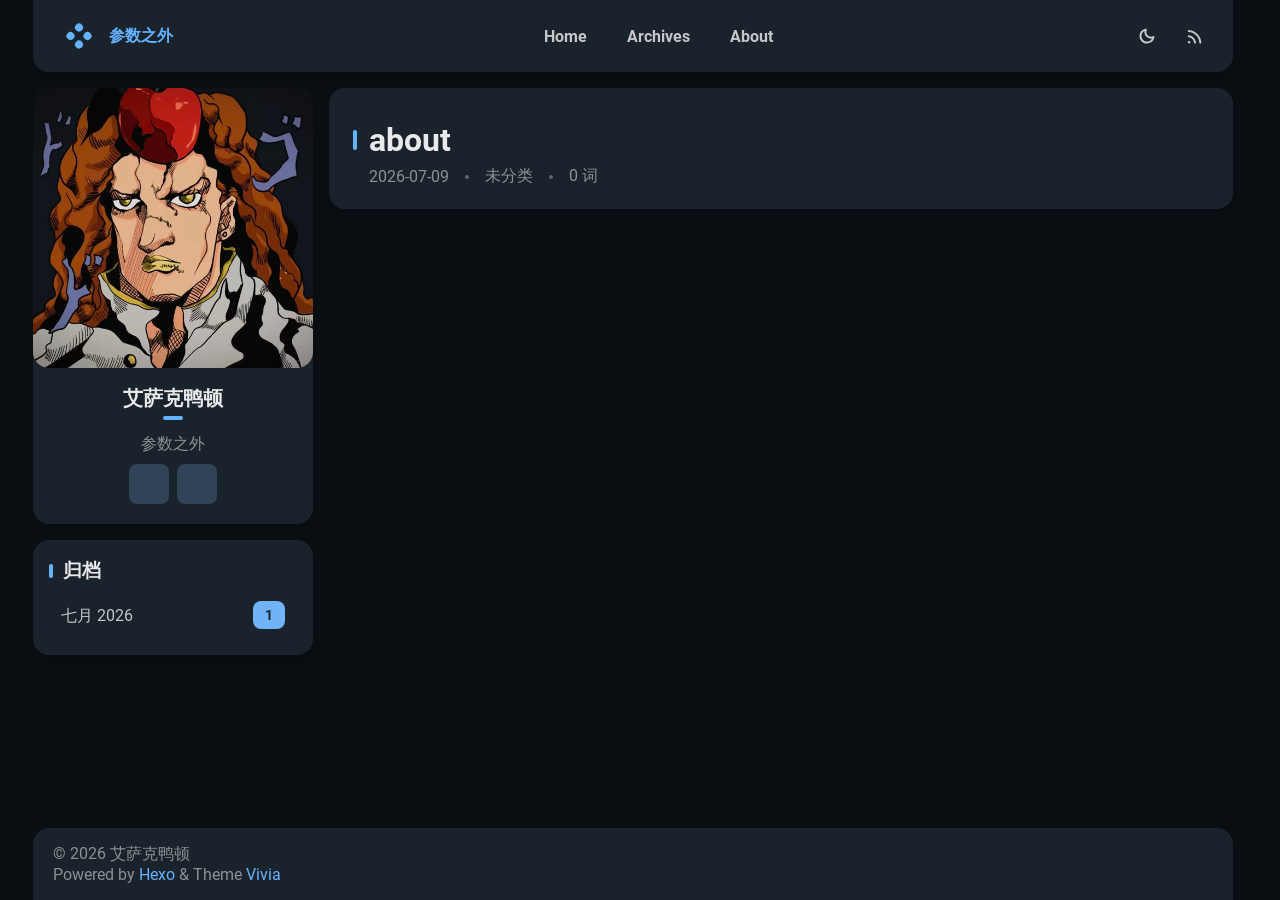
==== about/index.html @ 50262edd "Site updated: 2026-07-09 12:23:21" ====
<!DOCTYPE html>


<html theme="dark" showBanner="true" hasBanner="false" > 
<link href="https://cdn.staticfile.org/font-awesome/6.4.2/css/fontawesome.min.css" rel="stylesheet">
<link href="https://cdn.staticfile.org/font-awesome/6.4.2/css/brands.min.css" rel="stylesheet">
<link href="https://cdn.staticfile.org/font-awesome/6.4.2/css/solid.min.css" rel="stylesheet">
<script src="/js/color.global.min.js" ></script>
<script src="/js/load-settings.js" ></script>

<head>
  <meta charset="utf-8">
  
  
  

  
  <title>about | 参数之外</title>
  <meta name="viewport" content="width=device-width, initial-scale=1, shrink-to-fit=no">

  <link rel="preload" href="/css/fonts/Roboto-Regular.ttf" as="font" type="font/ttf" crossorigin="anonymous">
  <link rel="preload" href="/css/fonts/Roboto-Bold.ttf" as="font" type="font/ttf" crossorigin="anonymous">

  <meta property="og:type" content="website">
<meta property="og:title" content="about">
<meta property="og:url" content="https://bydparams.cn/about/index.html">
<meta property="og:site_name" content="参数之外">
<meta property="og:locale" content="zh_CN">
<meta property="article:published_time" content="2026-07-09T03:48:43.000Z">
<meta property="article:modified_time" content="2026-07-09T03:48:43.534Z">
<meta property="article:author" content="艾萨克鸭顿">
<meta name="twitter:card" content="summary">
  
    <link rel="alternate" href="/atom.xml" title="参数之外" type="application/atom+xml">
  
  
    <link rel="shortcut icon" href="/favicon.png">
  
  
  
<link rel="stylesheet" href="/css/style.css">

<meta name="generator" content="Hexo 8.1.2"></head>

<body>
  
   
  <div id="main-grid" class="  ">
    <div id="nav" class=""  >
      <navbar id="navbar">
  <nav id="title-nav">
    <a href="/">
      <div id="vivia-logo">
        <div class="dot"></div>
        <div class="dot"></div>
        <div class="dot"></div>
        <div class="dot"></div>
      </div>
      <div>参数之外 </div>
    </a>
  </nav>
  <nav id="main-nav">
    
      <a class="main-nav-link" href="/">Home</a>
    
      <a class="main-nav-link" href="/archives">Archives</a>
    
      <a class="main-nav-link" href="/about">About</a>
    
  </nav>
  <nav id="sub-nav">
    <a id="theme-btn" class="nav-icon">
      <span class="light-mode-icon"><svg xmlns="http://www.w3.org/2000/svg" height="20" viewBox="0 -960 960 960" width="20"><path d="M438.5-829.913v-48q0-17.452 11.963-29.476 11.964-12.024 29.326-12.024 17.363 0 29.537 12.024t12.174 29.476v48q0 17.452-11.963 29.476-11.964 12.024-29.326 12.024-17.363 0-29.537-12.024T438.5-829.913Zm0 747.826v-48q0-17.452 11.963-29.476 11.964-12.024 29.326-12.024 17.363 0 29.537 12.024t12.174 29.476v48q0 17.452-11.963 29.476-11.964 12.024-29.326 12.024-17.363 0-29.537-12.024T438.5-82.087ZM877.913-438.5h-48q-17.452 0-29.476-11.963-12.024-11.964-12.024-29.326 0-17.363 12.024-29.537t29.476-12.174h48q17.452 0 29.476 11.963 12.024 11.964 12.024 29.326 0 17.363-12.024 29.537T877.913-438.5Zm-747.826 0h-48q-17.452 0-29.476-11.963-12.024-11.964-12.024-29.326 0-17.363 12.024-29.537T82.087-521.5h48q17.452 0 29.476 11.963 12.024 11.964 12.024 29.326 0 17.363-12.024 29.537T130.087-438.5Zm660.174-290.87-34.239 32q-12.913 12.674-29.565 12.174-16.653-.5-29.327-13.174-12.674-12.673-12.554-28.826.12-16.152 12.794-28.826l33-35q12.913-12.674 30.454-12.674t30.163 12.847q12.709 12.846 12.328 30.826-.38 17.98-13.054 30.653ZM262.63-203.978l-32 34q-12.913 12.674-30.454 12.674t-30.163-12.847q-12.709-12.846-12.328-30.826.38-17.98 13.054-30.653l33.239-31q12.913-12.674 29.565-12.174 16.653.5 29.327 13.174 12.674 12.673 12.554 28.826-.12 16.152-12.794 28.826Zm466.74 33.239-32-33.239q-12.674-12.913-12.174-29.565.5-16.653 13.174-29.327 12.673-12.674 28.826-13.054 16.152-.38 28.826 12.294l35 33q12.674 12.913 12.674 30.454t-12.847 30.163q-12.846 12.709-30.826 12.328-17.98-.38-30.653-13.054ZM203.978-697.37l-34-33q-12.674-12.913-13.174-29.945-.5-17.033 12.174-29.707t31.326-13.293q18.653-.62 31.326 13.054l32 34.239q11.674 12.913 11.174 29.565-.5 16.653-13.174 29.327-12.673 12.674-28.826 12.554-16.152-.12-28.826-12.794ZM480-240q-100 0-170-70t-70-170q0-100 70-170t170-70q100 0 170 70t70 170q0 100-70 170t-170 70Zm-.247-82q65.703 0 111.475-46.272Q637-414.544 637-480.247t-45.525-111.228Q545.95-637 480.247-637t-111.475 45.525Q323-545.95 323-480.247t45.525 111.975Q414.05-322 479.753-322ZM481-481Z"/></svg></span>
      <span class="dark-mode-icon"><svg xmlns="http://www.w3.org/2000/svg" height="20" viewBox="0 -960 960 960" width="20"><path d="M480.239-116.413q-152.63 0-258.228-105.478Q116.413-327.37 116.413-480q0-130.935 77.739-227.435t206.304-125.043q43.022-9.631 63.87 10.869t3.478 62.805q-8.891 22.043-14.315 44.463-5.424 22.42-5.424 46.689 0 91.694 64.326 155.879 64.325 64.186 156.218 64.186 24.369 0 46.978-4.946 22.609-4.945 44.413-14.076 42.826-17.369 62.967 1.142 20.142 18.511 10.511 61.054Q807.174-280 712.63-198.206q-94.543 81.793-232.391 81.793Zm0-95q79.783 0 143.337-40.217 63.554-40.218 95.793-108.283-15.608 4.044-31.097 5.326-15.49 1.283-31.859.805-123.706-4.066-210.777-90.539-87.071-86.473-91.614-212.092-.24-16.369.923-31.978 1.164-15.609 5.446-30.978-67.826 32.478-108.282 96.152Q211.652-559.543 211.652-480q0 111.929 78.329 190.258 78.329 78.329 190.258 78.329ZM466.13-465.891Z"/></svg></span>
    </a>
    
      <a id="nav-rss-link" class="nav-icon mobile-hide" href="/atom.xml" title="RSS 订阅">
        <svg xmlns="http://www.w3.org/2000/svg" height="20" viewBox="0 -960 960 960" width="20"><path d="M198-120q-25.846 0-44.23-18.384-18.384-18.385-18.384-44.23 0-25.846 18.384-44.23 18.384-18.385 44.23-18.385 25.846 0 44.23 18.385 18.384 18.384 18.384 44.23 0 25.845-18.384 44.23Q223.846-120 198-120Zm538.385 0q-18.846 0-32.923-13.769-14.076-13.769-15.922-33.23-8.692-100.616-51.077-188.654-42.385-88.039-109.885-155.539-67.5-67.501-155.539-109.885Q283-663.462 182.385-672.154q-19.461-1.846-33.23-16.23-13.769-14.385-13.769-33.846t14.076-32.922q14.077-13.461 32.923-12.23 120.076 8.692 226.038 58.768 105.961 50.077 185.73 129.846 79.769 79.769 129.846 185.731 50.077 105.961 58.769 226.038 1.231 18.846-12.538 32.922Q756.461-120 736.385-120Zm-252 0q-18.231 0-32.423-13.461t-18.653-33.538Q418.155-264.23 348.886-333.5q-69.27-69.27-166.501-84.423-20.077-4.462-33.538-18.961-13.461-14.5-13.461-33.346 0-19.076 13.884-33.23 13.884-14.153 33.115-10.922 136.769 15.384 234.384 112.999 97.615 97.615 112.999 234.384 3.231 19.23-10.538 33.115Q505.461-120 484.385-120Z"/></svg>
      </a>
    
    <div id="nav-menu-btn" class="nav-icon">
      <svg xmlns="http://www.w3.org/2000/svg" height="20" viewBox="0 -960 960 960" width="20"><path d="M177.37-252.282q-17.453 0-29.477-11.964-12.024-11.963-12.024-29.326t12.024-29.537q12.024-12.174 29.477-12.174h605.26q17.453 0 29.477 11.964 12.024 11.963 12.024 29.326t-12.024 29.537q-12.024 12.174-29.477 12.174H177.37Zm0-186.218q-17.453 0-29.477-11.963-12.024-11.964-12.024-29.326 0-17.363 12.024-29.537T177.37-521.5h605.26q17.453 0 29.477 11.963 12.024 11.964 12.024 29.326 0 17.363-12.024 29.537T782.63-438.5H177.37Zm0-186.217q-17.453 0-29.477-11.964-12.024-11.963-12.024-29.326t12.024-29.537q12.024-12.174 29.477-12.174h605.26q17.453 0 29.477 11.964 12.024 11.963 12.024 29.326t-12.024 29.537q-12.024 12.174-29.477 12.174H177.37Z"/></svg>
    </div>
  </nav>
</navbar>
<div id="nav-dropdown" class="hidden">
  <div id="dropdown-link-list">
    
      <a class="nav-dropdown-link" href="/">Home</a>
    
      <a class="nav-dropdown-link" href="/archives">Archives</a>
    
      <a class="nav-dropdown-link" href="/about">About</a>
    
    
      <a class="nav-dropdown-link" href="/atom.xml" title="RSS 订阅">RSS</a>
     
    </div>
</div>
<script>
  let dropdownBtn = document.getElementById("nav-menu-btn");
  let dropdownEle = document.getElementById("nav-dropdown");
  dropdownBtn.onclick = function() {
    dropdownEle.classList.toggle("hidden");
  }
</script>
    </div>
    <div id="sidebar-wrapper">
      <sidebar id="sidebar">
  
    <div class="widget-wrap">
  <div class="info-card">
    <div class="avatar">
      
        <image src=/favicon.png></image>
      
      <div class="img-dim"></div>
    </div>
    <div class="info">
      <div class="username">艾萨克鸭顿 </div>
      <div class="dot"></div>
      <div class="subtitle">参数之外 </div>
      <div class="link-list">
        
          <a class="link-btn" rel="me noopener" target="_blank" href="https://github.com/shenkunlovecoding" title="GitHub"><i class="fa-brands fa-github"></i></a>
        
          <a class="link-btn" rel="me noopener" target="_blank" href="https://space.bilibili.com/624444265" title="BiliBili"><i class="fa-brands fa-bilibili"></i></a>
         
      </div>  
    </div>
  </div>
</div>

  
  <div class="sticky">
    
      



    
      

    
      
  <div class="widget-wrap">
    <div class="widget">
      <h3 class="widget-title">归档</h3>
      
      
        <a class="archive-link" href="/archives/2026/07 ">
          七月 2026 
          <div class="archive-count">1 </div>
        </a>
      
    </div>
  </div>


    
  </div>
</sidebar>
    </div>
    <div id="content-body">
      



<article id="page-" class="h-entry article article-type-page" itemprop="blogPost" itemscope itemtype="https://schema.org/BlogPosting">
   
  <div class="article-inner">
    <div class="article-main">
      <header class="article-header">
        
<div class="main-title-bar">
  <div class="main-title-dot"></div>
  
    
      <h1 class="p-name article-title" itemprop="headline name">
        about
      </h1>
    
  
</div>

        <div class='meta-info-bar'>
          <div class="meta-info">
  <time class="dt-published" datetime="2026-07-09T03:48:43.000Z" itemprop="datePublished">2026-07-09</time>
</div>
          <div class="need-seperator meta-info">
            <div class="meta-cate-flex">
  
    未分类 
   
</div>
  
          </div>
          <div class="wordcount need-seperator meta-info">
            0 词 
          </div>
        </div>
        
      </header>
      <div class="e-content article-entry" itemprop="articleBody">
        
          
        
      </div>

         
    </div>

    

     
  </div>
  
    

  
</article>







    </div>
    <div id="footer-wrapper">
      <footer id="footer">
  
  <div id="footer-info" class="inner">
    
    &copy; 2026 艾萨克鸭顿<br>
    Powered by <a href="https://hexo.io/" target="_blank">Hexo</a> & Theme <a target="_blank" rel="noopener" href="https://github.com/saicaca/hexo-theme-vivia">Vivia</a>
  </div>
</footer>

    </div>
    <div class="back-to-top-wrapper">
    <button id="back-to-top-btn" class="back-to-top-btn hide" onclick="topFunction()">
        <i class="fa-solid fa-angle-up"></i>
    </button>
</div>

<script>
    function topFunction() {
        window.scroll({ top: 0, behavior: 'smooth' });
    }
    let btn = document.getElementById('back-to-top-btn');
    function scrollFunction() {
        if (document.body.scrollTop > 600 || document.documentElement.scrollTop > 600) {
            btn.classList.remove('hide')
        } else {
            btn.classList.add('hide')
        }
    }
    window.onscroll = function() {
        scrollFunction();
    }
</script>

  </div>
  <script src="/js/light-dark-switch.js"></script>
</body>
</html>
---- css/style.css ----
:root {
  --neut-L90: rgba(255,255,255,0.9);
  --neut-L75: rgba(255,255,255,0.75);
  --neut-L50: rgba(255,255,255,0.5);
  --neut-L30: rgba(255,255,255,0.3);
  --neut-L10: rgba(255,255,255,0.1);
  --banner-dim: rgba(0,0,0,0.2);
  --primary-hue: 250;
  --main-title: rgba(255,255,255,0.9);
  --btn-content: var(--neut-L75);
  --btn-content-hover: var(--btn-content);
  --card-btn-bg: var(--card-background);
  --card-btn-icon: var(--primary);
  --btn-text-neutral-text: var(--neut-L75);
  --btn-text-content: var(--primary);
  --btn-text-light-text: var(--primary);
  --title-hover: var(--primary);
  --light-dot: var(--primary);
  --article-meta: rgba(255,255,255,0.5);
  --article-text: rgba(255,255,255,0.75);
  --info-name: rgba(255,255,255,0.9);
  --info-sub: rgba(255,255,255,0.5);
  --article-block: var(--page-background);
  --link: var(--primary);
  --color-picker-border: var(--primary);
  --color-picker-thumb: var(--primary);
  --pagenav-curr-bg: var(--primary);
  --widget-title: var(--main-title);
  --archive-year: var(--neut-L75);
  --archive-date: var(--neut-L50);
  --archive-title: var(--neut-L75);
  --archive-tags: var(--neut-L30);
  --archive-dashline: var(--neut-L10);
  --primary-btn-bg: var(--primary);
  --img-overlay: rgba(0,0,0,0.1);
  --sidebar-width: 280px;
  --display-light-icon: 0;
  --display-dark-icon: 1;
}
@supports (color: oklch(0 0 0)) {
  :root {
    --primary: oklch(0.75 0.14 var(--primary-hue));
    --nav-dropdown-bg: oklch(0.2 0.02 var(--primary-hue));
    --page-background: oklch(0.16 0.014 var(--primary-hue));
    --card-background: oklch(0.25 0.02 var(--primary-hue));
    --btn-bg: oklch(0.38 0.04 var(--primary-hue));
    --btn-hover: oklch(0.45 0.045 var(--primary-hue));
    --btn-active: oklch(0.5 0.05 var(--primary-hue));
    --card-btn-hover: oklch(0.3 0.03 var(--primary-hue));
    --card-btn-active: oklch(0.35 0.035 var(--primary-hue));
    --btn-text-hover: oklch(0.2 0.02 var(--primary-hue));
    --btn-text-active: oklch(0.17 0.017 var(--primary-hue));
    --timeline-dim-dot: oklch(0.5 0.05 var(--primary-hue));
    --title-active: oklch(0.65 0.12 var(--primary-hue));
    --tag-dot: oklch(0.25 0.02 var(--primary-hue));
    --highlight-selection: oklch(0.35 0.035 var(--primary-hue));
    --article-code-bg: oklch(0.4 0.04 var(--primary-hue));
    --link-hover-bg: oklch(0.4 0.08 var(--primary-hue));
    --link-active-bg: oklch(0.35 0.07 var(--primary-hue));
    --blockquote-bg: oklch(0.2 0.02 var(--primary-hue));
    --color-picker-range: oklch(0.4 0.04 var(--primary-hue));
    --badge-bg: oklch(0.75 0.12 var(--primary-hue));
    --text-on-light: oklch(0.25 0.02 var(--primary-hue));
    --pagenav-curr-text: oklch(0.25 0.02 var(--primary-hue));
    --input-field: oklch(0.2 0.02 var(--primary-hue));
    --primary-btn-text: oklch(0.25 0.02 var(--primary-hue));
    --enter-btn-bg: oklch(0.2 0.02 var(--primary-hue));
    --enter-btn-hover: oklch(0.3 0.03 var(--primary-hue));
    --enter-btn-active: oklch(0.35 0.035 var(--primary-hue));
    --selection-bg: oklch(0.4 0.08 var(--primary-hue));
    --code-block-selection-bg: oklch(0.4 0.08 var(--primary-hue));
  }
}
@supports not (color: oklch(0 0 0)) {
  :root {
    --primary: #63b3ff;
    --nav-dropdown-bg: #0f171f;
    --page-background: #090e13;
    --card-background: #1a222b;
    --btn-bg: #324457;
    --btn-hover: #42576e;
    --btn-active: #4d667f;
    --card-btn-hover: #222f3c;
    --card-btn-active: #2d3c4c;
    --btn-text-hover: #0f171f;
    --btn-text-active: #0a1017;
    --timeline-dim-dot: #4d667f;
    --title-active: #5194d5;
    --tag-dot: #1a222b;
    --highlight-selection: #2d3c4c;
    --article-code-bg: #374a5d;
    --link-hover-bg: #224a71;
    --link-active-bg: #1b3c5d;
    --blockquote-bg: #0f171f;
    --color-picker-range: #374a5d;
    --badge-bg: #70b3f7;
    --text-on-light: #1a222b;
    --pagenav-curr-text: #1a222b;
    --input-field: #0f171f;
    --primary-btn-text: #1a222b;
    --enter-btn-bg: #0f171f;
    --enter-btn-hover: #222f3c;
    --enter-btn-active: #2d3c4c;
    --selection-bg: #224a71;
    --code-block-selection-bg: #224a71;
  }
}
:root[theme='light'] {
  --card-background: #fff;
  --banner-dim: none;
  --neut-L90: rgba(0,0,0,0.9);
  --neut-L75: rgba(0,0,0,0.75);
  --neut-L50: rgba(0,0,0,0.5);
  --neut-L30: rgba(0,0,0,0.3);
  --neut-L10: rgba(0,0,0,0.1);
  --main-title: rgba(0,0,0,0.9);
  --article-meta: rgba(0,0,0,0.5);
  --article-text: rgba(0,0,0,0.75);
  --btn-text-neutral-text: rgba(0,0,0,0.75);
  --info-name: rgba(0,0,0,0.9);
  --info-sub: rgba(0,0,0,0.5);
  --tag-dot: var(--btn-content);
  --img-overlay: rgba(0,0,0,0);
  --pagenav-curr-text: rgba(255,255,255,0.9);
  --primary-btn-text: rgba(255,255,255,0.9);
  --display-light-icon: 1;
  --display-dark-icon: 0;
}
@supports (color: oklch(0 0 0)) {
  :root[theme='light'] {
    --primary: oklch(0.7 0.14 var(--primary-hue));
    --page-background: oklch(0.95 0.01 var(--primary-hue));
    --nav-dropdown-bg: oklch(0.98 0.005 var(--primary-hue));
    --btn-bg: oklch(0.95 0.025 var(--primary-hue));
    --btn-content: oklch(0.55 0.12 var(--primary-hue));
    --btn-hover: oklch(0.9 0.05 var(--primary-hue));
    --btn-active: oklch(0.85 0.08 var(--primary-hue));
    --btn-text-hover: oklch(0.95 0.025 var(--primary-hue));
    --btn-text-active: oklch(0.98 0.01 var(--primary-hue));
    --btn-text-content: oklch(0.7 0.14 var(--primary-hue));
    --card-btn-hover: oklch(0.98 0.005 var(--primary-hue));
    --card-btn-active: oklch(0.9 0.03 var(--primary-hue));
    --title-active: oklch(0.6 0.12 var(--primary-hue));
    --link-hover-bg: oklch(0.95 0.025 var(--primary-hue));
    --link-active-bg: oklch(0.9 0.05 var(--primary-hue));
    --article-code-bg: oklch(0.95 0.02 var(--primary-hue));
    --blockquote-bg: oklch(0.98 0.005 var(--primary-hue));
    --badge-bg: oklch(0.95 0.02 var(--primary-hue));
    --text-on-light: oklch(0.55 0.12 var(--primary-hue));
    --color-picker-range: oklch(0.95 0.02 var(--primary-hue));
    --input-field: oklch(0.98 0.005 var(--primary-hue));
    --enter-btn-bg: oklch(0.98 0.005 var(--primary-hue));
    --enter-btn-hover: oklch(0.96 0.015 var(--primary-hue));
    --enter-btn-active: oklch(0.9 0.03 var(--primary-hue));
    --selection-bg: oklch(0.9 0.05 var(--primary-hue));
  }
}
@supports not (color: oklch(0 0 0)) {
  :root[theme='light'] {
    --primary: #53a3f2;
    --page-background: #eaeff5;
    --nav-dropdown-bg: #f6f9fc;
    --btn-bg: #e2f0ff;
    --btn-content: #3275b4;
    --btn-hover: #c6e1ff;
    --btn-active: #a6d2ff;
    --btn-text-hover: #e2f0ff;
    --btn-text-active: #f4f9ff;
    --btn-text-content: #53a3f2;
    --card-btn-hover: #f6f9fc;
    --card-btn-active: #d0e0f2;
    --title-active: #4284c5;
    --link-hover-bg: #e2f0ff;
    --link-active-bg: #c6e1ff;
    --article-code-bg: #e5f0fc;
    --blockquote-bg: #f6f9fc;
    --badge-bg: #e5f0fc;
    --text-on-light: #3275b4;
    --color-picker-range: #e5f0fc;
    --input-field: #f6f9fc;
    --enter-btn-bg: #f6f9fc;
    --enter-btn-hover: #ebf3fc;
    --enter-btn-active: #d0e0f2;
    --selection-bg: #c6e1ff;
  }
}
body {
  width: 100%;
}
body:before,
body:after {
  content: "";
  display: table;
}
body:after {
  clear: both;
}
html,
body,
div,
span,
applet,
object,
iframe,
h1,
h2,
h3,
h4,
h5,
h6,
p,
blockquote,
pre,
a,
abbr,
acronym,
address,
big,
cite,
code,
del,
dfn,
em,
img,
ins,
kbd,
q,
s,
samp,
small,
strike,
strong,
sub,
sup,
tt,
var,
dl,
dt,
dd,
ol,
ul,
li,
fieldset,
form,
label,
legend,
table,
caption,
tbody,
tfoot,
thead,
tr,
th,
td {
  margin: 0;
  padding: 0;
  border: 0;
  outline: 0;
  font-weight: inherit;
  font-style: inherit;
  font-family: inherit;
  font-size: 100%;
  vertical-align: baseline;
}
body {
  line-height: 1;
  color: #000;
  background: #fff;
}
ol,
ul {
  list-style: none;
}
table {
  border-collapse: separate;
  border-spacing: 0;
  vertical-align: middle;
}
caption,
th,
td {
  text-align: left;
  font-weight: normal;
  vertical-align: middle;
}
a img {
  border: none;
}
a {
  text-decoration: none;
}
@font-face {
  font-family: Roboto;
  font-style: normal;
  font-weight: 400;
  src: url("fonts/Roboto-Regular.ttf") format("truetype");
}
@font-face {
  font-family: Roboto;
  font-style: normal;
  font-weight: 700;
  src: url("fonts/Roboto-Bold.ttf") format("truetype");
}
body,
#container {
  overflow-x: hidden;
  height: 100%;
}
body {
  font: 16px "Roboto", -apple-system, BlinkMacSystemFont, "Segoe UI", "Oxygen", "Ubuntu", "Cantarell", "Fira Sans", "Droid Sans", "Helvetica Neue", sans-serif;
  -webkit-text-size-adjust: 100%;
  background: var(--page-background);
  background-size: 240px;
  background-blend-mode: overlay;
  -webkit-transition: background 0.15s ease-out, color 0.15s ease-out;
  -moz-transition: background 0.15s ease-out, color 0.15s ease-out;
  -ms-transition: background 0.15s ease-out, color 0.15s ease-out;
  transition: background 0.15s ease-out, color 0.15s ease-out;
}

#main-grid {
  grid-template-columns: min(30%, var(--sidebar-width)) auto;
  grid-template-rows: auto auto auto;
}
#main-grid.right-sidebar {
  grid-template-columns: auto min(30%, var(--sidebar-width));
}
#main-grid {
  display: grid;
  max-width: 1200px;
  min-height: 100vh;
  grid-template-rows: auto 1fr auto;
  margin: auto;
  position: relative;
  grid-gap: 16px;
}
#main-grid #nav {
  grid-column-start: 1;
  grid-column-end: 3;
  -webkit-transition: height 0.15s ease-out;
  -moz-transition: height 0.15s ease-out;
  -ms-transition: height 0.15s ease-out;
  transition: height 0.15s ease-out;
}
#main-grid #sidebar-wrapper {
  grid-row: 2;
  grid-column: 1;
}
#main-grid #content-body {
  grid-column: 2;
  grid-row: 2;
  overflow: auto;
}
#main-grid #footer-wrapper {
  grid-row: 3;
  grid-column-start: 1;
  grid-column-end: 3;
}
#main-grid.right-sidebar #sidebar-wrapper {
  grid-column: 2;
}
#main-grid.right-sidebar #content-body {
  grid-column: 1;
}
@media screen and (max-width: 767px) {
  #main-grid {
    grid-template-columns: auto auto;
  }
  #main-grid #sidebar-wrapper {
    grid-row: 3;
    grid-column-start: 1;
    grid-column-end: 3;
    margin-top: 48px;
  }
  #main-grid #content-body {
    grid-column-start: 1;
    grid-column-end: 3;
  }
  #main-grid #footer-wrapper {
    grid-row: 4;
  }
}
@media screen and (min-width: 768px) and (max-width: 1023px) {
  #main-grid {
    grid-template-columns: auto auto;
  }
  #main-grid #sidebar-wrapper {
    grid-row: 3;
    grid-column-start: 1;
    grid-column-end: 3;
    margin-top: 48px;
  }
  #main-grid #content-body {
    grid-column-start: 1;
    grid-column-end: 3;
  }
  #main-grid #footer-wrapper {
    grid-row: 4;
  }
}
#main {
  position: relative;
}
.clear {
  clear: both;
}
#container {
  position: relative;
}
#nav,
#sidebar-wrapper,
#content-body,
#footer-wrapper,
#back-to-top-btn {
  filter: drop-shadow(0px 4px 4px rgba(0,0,0,0.01));
}
.img-dim {
  width: 100%;
  height: 100%;
  background: var(--img-overlay);
  position: absolute;
  -webkit-transition: background 0.15s ease-out;
  -moz-transition: background 0.15s ease-out;
  -ms-transition: background 0.15s ease-out;
  transition: background 0.15s ease-out;
}
::selection {
  background-color: var(--selection-bg);
}
.article-date,
.article-category-link,
.archive-year {
  text-decoration: none;
  text-transform: uppercase;
  letter-spacing: 2px;
  color: #999;
  margin-bottom: 1em;
  margin-left: 5px;
  line-height: 1em;
  text-shadow: 0 1px #fff;
  font-weight: bold;
}
.archive-article-inner {
  background: #fff;
  -webkit-box-shadow: 1px 2px 3px #ddd;
  box-shadow: 1px 2px 3px #ddd;
  border: 1px solid #ddd;
  border-radius: 3px;
}
navbar,
.article-inner,
#article-nav .article-nav-btn,
.comment-card,
#page-nav #num-bar,
#page-nav .page-nav-btn,
.archive-main-card,
.back-to-top-btn,
.widget,
.info-card {
  background: var(--card-background);
  border-radius: 16px;
  -webkit-transition: background 0.15s ease-out;
  -moz-transition: background 0.15s ease-out;
  -ms-transition: background 0.15s ease-out;
  transition: background 0.15s ease-out;
}
.article-tag-list-link,
.widget-tag-list-link,
.info-card .link-list .link-btn {
  background: var(--btn-bg);
  border-radius: 8px;
  color: var(--btn-content);
  -webkit-transition: background 0.15s ease-out, color 0.15s ease-out;
  -moz-transition: background 0.15s ease-out, color 0.15s ease-out;
  -ms-transition: background 0.15s ease-out, color 0.15s ease-out;
  transition: background 0.15s ease-out, color 0.15s ease-out;
  cursor: pointer;
  border: none;
  display: -webkit-box;
  display: -moz-box;
  display: -webkit-flex;
  display: -ms-flexbox;
  display: box;
  display: flex;
  -webkit-box-pack: center;
  -moz-box-pack: center;
  -ms-flex-pack: center;
  -webkit-justify-content: center;
  justify-content: center;
  -webkit-box-align: center;
  -moz-box-align: center;
  -ms-flex-align: center;
  -webkit-align-items: center;
  align-items: center;
}
.article-tag-list-link:hover,
.widget-tag-list-link:hover,
.info-card .link-list .link-btn:hover {
  color: var(--btn-content-hover);
  background: var(--btn-hover);
}
.article-tag-list-link:active,
.widget-tag-list-link:active,
.info-card .link-list .link-btn:active {
  background: var(--btn-active);
}
#article-nav .article-nav-btn,
.back-to-top-btn {
  display: -webkit-box;
  display: -moz-box;
  display: -webkit-flex;
  display: -ms-flexbox;
  display: box;
  display: flex;
  -webkit-box-pack: center;
  -moz-box-pack: center;
  -ms-flex-pack: center;
  -webkit-justify-content: center;
  justify-content: center;
  -webkit-box-align: center;
  -moz-box-align: center;
  -ms-flex-align: center;
  -webkit-align-items: center;
  align-items: center;
}
#article-nav .article-nav-btn:hover,
.back-to-top-btn:hover {
  background: var(--card-btn-hover);
}
#article-nav .article-nav-btn:active,
.back-to-top-btn:active {
  background: var(--card-btn-active);
}
.article-tag-list-link,
.widget-tag-list-link {
  padding: 7px 12px 7px;
  font-size: 14px;
}
.article-title,
.comment-card .main-title,
.archive-main-card .archive-title {
  text-decoration: none;
  font-size: 32px;
  font-weight: bold;
  color: var(--main-title);
  line-height: 40px;
  -webkit-transition: color 0.15s ease-out;
  -moz-transition: color 0.15s ease-out;
  -ms-transition: color 0.15s ease-out;
  transition: color 0.15s ease-out;
  position: relative;
}
@media screen and (max-width: 767px) {
  .article-title,
  .comment-card .main-title,
  .archive-main-card .archive-title {
    font-size: 28px;
  }
}
.article-entry a,
#footer a {
  color: var(--link);
  border-radius: 6px;
  -webkit-transition: background 0.15s ease-out, color 0.15s ease-out, outline 0.15s ease-out;
  -moz-transition: background 0.15s ease-out, color 0.15s ease-out, outline 0.15s ease-out;
  -ms-transition: background 0.15s ease-out, color 0.15s ease-out, outline 0.15s ease-out;
  transition: background 0.15s ease-out, color 0.15s ease-out, outline 0.15s ease-out;
  padding: 3px;
  margin: -3px;
}
.article-entry a:hover,
#footer a:hover {
  background: var(--link-hover-bg);
}
.article-entry a:active,
#footer a:active {
  background: var(--link-active-bg);
}
.article-entry h1,
.widget h1 {
  font-size: 2em;
}
.article-entry h2,
.widget h2 {
  font-size: 1.5em;
}
.article-entry h3,
.widget h3 {
  font-size: 1.3em;
}
.article-entry h4,
.widget h4 {
  font-size: 1.2em;
}
.article-entry h5,
.widget h5 {
  font-size: 1em;
}
.article-entry h6,
.widget h6 {
  font-size: 1em;
  color: #999;
}
.article-entry hr,
.widget hr {
  border: 1px dashed #ddd;
}
.article-entry strong,
.widget strong {
  font-weight: bold;
}
.article-entry em,
.widget em,
.article-entry cite,
.widget cite {
  font-style: italic;
}
.article-entry sup,
.widget sup,
.article-entry sub,
.widget sub {
  font-size: 0.75em;
  line-height: 0;
  position: relative;
  vertical-align: baseline;
}
.article-entry sup,
.widget sup {
  top: -0.5em;
}
.article-entry sub,
.widget sub {
  bottom: -0.2em;
}
.article-entry small,
.widget small {
  font-size: 0.85em;
}
.article-entry acronym,
.widget acronym,
.article-entry abbr,
.widget abbr {
  border-bottom: 1px dotted;
}
.article-entry ul,
.widget ul,
.article-entry ol,
.widget ol,
.article-entry dl,
.widget dl {
  margin: 0 20px;
  line-height: 1.6em;
}
.article-entry ul ul,
.widget ul ul,
.article-entry ol ul,
.widget ol ul,
.article-entry ul ol,
.widget ul ol,
.article-entry ol ol,
.widget ol ol {
  margin-top: 0;
  margin-bottom: 0;
}
.article-entry ul,
.widget ul {
  list-style: disc;
}
.article-entry ol,
.widget ol {
  list-style: decimal;
}
.article-entry dt,
.widget dt {
  font-weight: bold;
}
:root {
  scrollbar-gutter: stable;
}
:root #nav {
  height: 72px;
}
@media screen and (max-width: 767px) {
  :root #nav {
    height: auto;
    min-height: 72px;
  }
}
@media screen and (min-width: 768px) and (max-width: 1023px) {
  :root #nav {
    height: auto;
    min-height: 72px;
  }
}
:root #banner {
  opacity: 0;
}
:root[showBanner="true"][hasBanner="true"] #nav {
  height: calc(40vh - 72px);
  filter: drop-shadow(0px 4px 4px rgba(0,0,0,0.04));
}
:root[showBanner="true"][hasBanner="true"] #nav.is_home {
  height: calc(60vh - 72px);
}
:root[showBanner="true"][hasBanner="true"] #banner {
  opacity: 1;
  top: 0;
}
@media screen and (min-width: 1024px) {
  :root[showBanner="true"][hasBanner="desktop"] #nav {
    height: calc(40vh - 72px);
    filter: drop-shadow(0px 4px 4px rgba(0,0,0,0.04));
  }
  :root[showBanner="true"][hasBanner="desktop"] #nav.is_home {
    height: calc(60vh - 72px);
  }
  :root[showBanner="true"][hasBanner="desktop"] #banner {
    opacity: 1;
    top: 0;
  }
}
#banner {
  height: 40vh;
  width: 100%;
  position: absolute;
  overflow: hidden;
  -webkit-transition: opacity 0.15s ease-out, top 0.15s ease-out;
  -moz-transition: opacity 0.15s ease-out, top 0.15s ease-out;
  -ms-transition: opacity 0.15s ease-out, top 0.15s ease-out;
  transition: opacity 0.15s ease-out, top 0.15s ease-out;
  top: -40px;
}
#banner.hide {
  opacity: 0;
}
#banner.is_home {
  height: 60vh;
}
#banner img {
  height: 100%;
  width: 100%;
  object-fit: cover;
  object-position: center;
}
#banner #banner-dim {
  height: 100%;
  width: 100%;
  position: absolute;
  top: 0;
  background: var(--banner-dim);
  -webkit-transition: background 0.15s ease-out;
  -moz-transition: background 0.15s ease-out;
  -ms-transition: background 0.15s ease-out;
  transition: background 0.15s ease-out;
}
navbar {
  height: 72px;
  display: -webkit-box;
  display: -moz-box;
  display: -webkit-flex;
  display: -ms-flexbox;
  display: box;
  display: flex;
  -webkit-box-pack: justify;
  -moz-box-pack: justify;
  -ms-flex-pack: justify;
  -webkit-justify-content: space-between;
  justify-content: space-between;
  -webkit-box-align: center;
  -moz-box-align: center;
  -ms-flex-align: center;
  -webkit-align-items: center;
  align-items: center;
  position: sticky;
  margin: 0 auto;
  border-radius: 0 0 16px 16px;
  top: 0;
}
#title-nav {
  margin-left: 16px;
}
#title-nav a {
  color: var(--btn-text-content);
  height: 52px;
  border-radius: 8px;
  -webkit-box-align: center;
  -moz-box-align: center;
  -ms-flex-align: center;
  -webkit-align-items: center;
  align-items: center;
  padding: 0 20px;
  display: -webkit-box;
  display: -moz-box;
  display: -webkit-flex;
  display: -ms-flexbox;
  display: box;
  display: flex;
  font-size: 16px;
  font-weight: bold;
  -webkit-transition: background 0.15s ease-out;
  -moz-transition: background 0.15s ease-out;
  -ms-transition: background 0.15s ease-out;
  transition: background 0.15s ease-out;
}
#title-nav a:hover {
  background: var(--btn-text-hover);
}
#title-nav a:active {
  background: var(--btn-text-active);
}
#title-nav a #vivia-logo {
  display: -webkit-box;
  display: -moz-box;
  display: -webkit-flex;
  display: -ms-flexbox;
  display: box;
  display: flex;
  -webkit-box-lines: multiple;
  -moz-box-lines: multiple;
  -webkit-flex-wrap: wrap;
  -ms-flex-wrap: wrap;
  flex-wrap: wrap;
  gap: 4px;
  width: 20px;
  height: 20px;
  -webkit-transform: rotate(45deg);
  -moz-transform: rotate(45deg);
  -ms-transform: rotate(45deg);
  transform: rotate(45deg);
  margin-right: 20px;
}
#title-nav a #vivia-logo .dot {
  height: 8px;
  width: 8px;
  border-radius: 50%;
  background: var(--btn-text-content);
}
#main-nav {
  float: left;
  display: -webkit-box;
  display: -moz-box;
  display: -webkit-flex;
  display: -ms-flexbox;
  display: box;
  display: flex;
  gap: 8px;
}
@media screen and (max-width: 767px) {
  #main-nav {
    display: none;
  }
}
@media screen and (min-width: 768px) and (max-width: 1023px) {
  #main-nav {
    display: none;
  }
}
.nav-icon,
.main-nav-link {
  float: left;
  color: var(--btn-text-neutral-text);
  fill: var(--btn-text-neutral-text);
  text-decoration: none;
  display: block;
  border-radius: 8px;
  -webkit-transition: background 0.15s ease-out, color 0.15s ease-out;
  -moz-transition: background 0.15s ease-out, color 0.15s ease-out;
  -ms-transition: background 0.15s ease-out, color 0.15s ease-out;
  transition: background 0.15s ease-out, color 0.15s ease-out;
}
.nav-icon:hover,
.main-nav-link:hover {
  background: var(--btn-text-hover);
  color: var(--btn-text-light-text);
  fill: var(--btn-text-light-text);
}
.nav-icon:active,
.main-nav-link:active {
  background: var(--btn-text-active);
}
.nav-icon {
  font-family: FontAwesome;
  text-align: center;
  font-size: 16px;
  width: 44px;
  height: 44px;
  display: -webkit-box;
  display: -moz-box;
  display: -webkit-flex;
  display: -ms-flexbox;
  display: box;
  display: flex;
  position: relative;
  cursor: pointer;
  -webkit-box-pack: center;
  -moz-box-pack: center;
  -ms-flex-pack: center;
  -webkit-justify-content: center;
  justify-content: center;
  -webkit-box-align: center;
  -moz-box-align: center;
  -ms-flex-align: center;
  -webkit-align-items: center;
  align-items: center;
}
@media screen and (max-width: 767px) {
  .nav-icon.mobile-hide {
    display: none;
  }
}
@media screen and (min-width: 768px) and (max-width: 1023px) {
  .nav-icon.mobile-hide {
    display: none;
  }
}
.nav-icon .rss {
  font-weight: 300;
}
.nav-icon .light-mode-icon {
  position: absolute;
  height: 20px;
  opacity: var(--display-light-icon);
  -webkit-transition: opacity 0.15s ease-out;
  -moz-transition: opacity 0.15s ease-out;
  -ms-transition: opacity 0.15s ease-out;
  transition: opacity 0.15s ease-out;
}
.nav-icon .dark-mode-icon {
  position: absolute;
  height: 20px;
  opacity: var(--display-dark-icon);
  -webkit-transition: opacity 0.15s ease-out;
  -moz-transition: opacity 0.15s ease-out;
  -ms-transition: opacity 0.15s ease-out;
  transition: opacity 0.15s ease-out;
}
@media screen and (min-width: 1024px) {
  #nav-menu-btn {
    display: none;
  }
}
#nav-dropdown {
  margin-top: -16px;
  background: var(--nav-dropdown-bg);
  -webkit-transition: background 0.15s ease-out, height 0.15s ease-out;
  -moz-transition: background 0.15s ease-out, height 0.15s ease-out;
  -ms-transition: background 0.15s ease-out, height 0.15s ease-out;
  transition: background 0.15s ease-out, height 0.15s ease-out;
  border-radius: 0 0 16px 16px;
  overflow: hidden;
  height: fit-content;
}
@media screen and (min-width: 1024px) {
  #nav-dropdown {
    display: none;
  }
}
#nav-dropdown.hidden {
  height: 0;
}
#nav-dropdown #dropdown-link-list {
  padding-top: 24px;
  padding-bottom: 8px;
}
#nav-dropdown #dropdown-link-list .nav-dropdown-link {
  display: -webkit-box;
  display: -moz-box;
  display: -webkit-flex;
  display: -ms-flexbox;
  display: box;
  display: flex;
  -webkit-box-align: center;
  -moz-box-align: center;
  -ms-flex-align: center;
  -webkit-align-items: center;
  align-items: center;
  padding-left: 32px;
  height: 40px;
  width: 100%;
  display: -webkit-box;
  display: -moz-box;
  display: -webkit-flex;
  display: -ms-flexbox;
  display: box;
  display: flex;
  color: var(--neut-L75);
  font-weight: bold;
  -webkit-transition: color 0.15s ease-out;
  -moz-transition: color 0.15s ease-out;
  -ms-transition: color 0.15s ease-out;
  transition: color 0.15s ease-out;
}
#nav-dropdown #dropdown-link-list .nav-dropdown-link:hover,
#nav-dropdown #dropdown-link-list .nav-dropdown-link:active {
  color: var(--primary);
}
.main-nav-link {
  font-weight: bold;
  height: 44px;
  padding: 0px 16px;
  display: -webkit-box;
  display: -moz-box;
  display: -webkit-flex;
  display: -ms-flexbox;
  display: box;
  display: flex;
  -webkit-box-align: center;
  -moz-box-align: center;
  -ms-flex-align: center;
  -webkit-align-items: center;
  align-items: center;
}
#main-nav-toggle {
  display: none;
}
#main-nav-toggle:before {
  content: "\f0c9";
}
@media screen and (max-width: 767px) {
  #main-nav-toggle {
    display: block;
  }
}
#sub-nav {
  margin-right: 16px;
  display: -webkit-box;
  display: -moz-box;
  display: -webkit-flex;
  display: -ms-flexbox;
  display: box;
  display: flex;
  gap: 4px;
}
.article {
  margin-bottom: 16px;
}
.article-inner {
  overflow: hidden;
  margin-bottom: 16px;
  display: -webkit-box;
  display: -moz-box;
  display: -webkit-flex;
  display: -ms-flexbox;
  display: box;
  display: flex;
  -webkit-box-align: stretch;
  -moz-box-align: stretch;
  -ms-flex-align: stretch;
  -webkit-align-items: stretch;
  align-items: stretch;
}
.article-main {
  border-radius: 16px;
  z-index: 50;
  position: relative;
  background: var(--card-background);
  -webkit-transition: background 0.15s ease-out;
  -moz-transition: background 0.15s ease-out;
  -ms-transition: background 0.15s ease-out;
  transition: background 0.15s ease-out;
  width: 100%;
  margin-right: -16px;
  padding-bottom: 16px;
}
.article.has-toc .article-main {
  margin-right: 0;
}
.article-toc {
  width: 220px;
  -webkit-box-flex: 1;
  -moz-box-flex: 1;
  box-flex: 1;
  -webkit-flex: 0 0 220px;
  -ms-flex: 0 0 220px;
  flex: 0 0 220px;
  padding: 32px 24px 24px 8px;
  background: var(--card-background);
  border-left: 1px solid var(--neut-L10);
  -webkit-transition: background 0.15s ease-out, border-color 0.15s ease-out;
  -moz-transition: background 0.15s ease-out, border-color 0.15s ease-out;
  -ms-transition: background 0.15s ease-out, border-color 0.15s ease-out;
  transition: background 0.15s ease-out, border-color 0.15s ease-out;
}
@media screen and (min-width: 768px) and (max-width: 1023px) {
  .article-toc {
    display: none;
  }
}
@media screen and (max-width: 767px) {
  .article-toc {
    display: none;
  }
}
.article-toc-title {
  color: var(--article-meta);
  font-size: 14px;
  font-weight: bold;
  margin-bottom: 12px;
}
.article-toc-list {
  position: sticky;
  top: 24px;
  max-height: calc(100vh - 48px);
  overflow: auto;
  display: -webkit-box;
  display: -moz-box;
  display: -webkit-flex;
  display: -ms-flexbox;
  display: box;
  display: flex;
  -webkit-box-orient: vertical;
  -moz-box-orient: vertical;
  -webkit-flex-direction: column;
  -ms-flex-direction: column;
  flex-direction: column;
  gap: 2px;
}
.article-toc-link {
  color: var(--article-meta);
  border-radius: 6px;
  display: block;
  font-size: 14px;
  line-height: 1.35;
  padding: 6px 8px;
  -webkit-transition: color 0.15s ease-out, background 0.15s ease-out;
  -moz-transition: color 0.15s ease-out, background 0.15s ease-out;
  -ms-transition: color 0.15s ease-out, background 0.15s ease-out;
  transition: color 0.15s ease-out, background 0.15s ease-out;
  word-break: break-word;
}
.article-toc-link:hover {
  color: var(--link);
  background: var(--btn-bg);
}
.article-toc-link.is-active {
  color: var(--link);
  background: var(--btn-bg);
}
.article-toc-link.level-3 {
  padding-left: 20px;
}
.article-toc-link.level-4 {
  padding-left: 32px;
}
.article-meta:before,
.article-meta:after {
  content: "";
  display: table;
}
.article-meta:after {
  clear: both;
}
.article-date {
  float: left;
}
.meta-info-bar {
  color: var(--article-meta);
  font-size: 16px;
  font-weight: medium;
  text-decoration: none;
  display: -webkit-box;
  display: -moz-box;
  display: -webkit-flex;
  display: -ms-flexbox;
  display: box;
  display: flex;
  -webkit-box-align: center;
  -moz-box-align: center;
  -ms-flex-align: center;
  -webkit-align-items: center;
  align-items: center;
}
.meta-info-bar * {
  white-space: nowrap;
}
.meta-info-bar .meta-info {
  -webkit-transition: color 0.15s ease-out, outline 0.15s ease-out, background 0.15s ease-out;
  -moz-transition: color 0.15s ease-out, outline 0.15s ease-out, background 0.15s ease-out;
  -ms-transition: color 0.15s ease-out, outline 0.15s ease-out, background 0.15s ease-out;
  transition: color 0.15s ease-out, outline 0.15s ease-out, background 0.15s ease-out;
}
.meta-info-bar a {
  color: var(--article-meta);
  border-radius: 6px;
  margin: -4px;
  padding: 4px;
}
.meta-info-bar a:hover {
  outline-color: var(--btn-bg);
  background: var(--btn-bg);
  color: var(--link);
}
.meta-info-bar .meta-cate-flex {
  display: -webkit-box;
  display: -moz-box;
  display: -webkit-flex;
  display: -ms-flexbox;
  display: box;
  display: flex;
  gap: 6px;
}
.meta-info-bar .meta-cate-flex * {
  -webkit-transition: background 0.15s ease-out, color 0.15s ease-out;
  -moz-transition: background 0.15s ease-out, color 0.15s ease-out;
  -ms-transition: background 0.15s ease-out, color 0.15s ease-out;
  transition: background 0.15s ease-out, color 0.15s ease-out;
}
.meta-info-bar .need-seperator {
  display: -webkit-box;
  display: -moz-box;
  display: -webkit-flex;
  display: -ms-flexbox;
  display: box;
  display: flex;
  -webkit-box-align: center;
  -moz-box-align: center;
  -ms-flex-align: center;
  -webkit-align-items: center;
  align-items: center;
}
.meta-info-bar .need-seperator:before {
  content: "";
  position: relative;
  -webkit-transition: background 0.15s ease-out;
  -moz-transition: background 0.15s ease-out;
  -ms-transition: background 0.15s ease-out;
  transition: background 0.15s ease-out;
  background: var(--neut-L30);
  height: 4px;
  width: 4px;
  border-radius: 50%;
  margin: 0 16px;
}
@media screen and (max-width: 767px) {
  .meta-info-bar .need-seperator:before {
    margin: 0 12px;
  }
}
.article-category-link {
  margin: 0 12px 1em;
}
.article-header {
  padding: 32px 40px 0;
}
@media screen and (max-width: 767px) {
  .article-header {
    padding: 32px 28px 0;
  }
}
.article-header h1 {
  margin-bottom: 0;
}
.article-header .meta-info-bar {
  margin-bottom: 6px;
}
.right-panel {
  display: -webkit-box;
  display: -moz-box;
  display: -webkit-flex;
  display: -ms-flexbox;
  display: box;
  display: flex;
  -webkit-box-pack: end;
  -moz-box-pack: end;
  -ms-flex-pack: end;
  -webkit-justify-content: flex-end;
  justify-content: flex-end;
  -webkit-box-align: center;
  -moz-box-align: center;
  -ms-flex-align: center;
  -webkit-align-items: center;
  align-items: center;
  background-size: cover;
  background-position: center center;
  background-repeat: no-repeat;
  -webkit-transition: all 0.15s ease-out;
  -moz-transition: all 0.15s ease-out;
  -ms-transition: all 0.15s ease-out;
  transition: all 0.15s ease-out;
}
@media screen and (max-width: 767px) {
  .right-panel {
    display: none;
  }
}
.right-panel.non-pic {
  min-width: 76px;
  background: var(--enter-btn-bg);
}
.right-panel.non-pic i {
  color: var(--primary);
  font-size: 24px;
  margin-right: 24px;
}
.right-panel.non-pic:hover {
  background: var(--enter-btn-hover);
}
.right-panel.non-pic:active {
  background: var(--enter-btn-active);
}
.right-panel.with-pic {
  -webkit-transition: 0.3s all ease-out;
  -moz-transition: 0.3s all ease-out;
  -ms-transition: 0.3s all ease-out;
  transition: 0.3s all ease-out;
  min-width: 35%;
}
.right-panel.with-pic .overlay {
  height: 100%;
  width: 100%;
  background: var(--img-overlay);
  -webkit-transition: background 0.15s ease-out;
  -moz-transition: background 0.15s ease-out;
  -ms-transition: background 0.15s ease-out;
  transition: background 0.15s ease-out;
  display: -webkit-box;
  display: -moz-box;
  display: -webkit-flex;
  display: -ms-flexbox;
  display: box;
  display: flex;
  -webkit-box-align: center;
  -moz-box-align: center;
  -ms-flex-align: center;
  -webkit-align-items: center;
  align-items: center;
  -webkit-box-pack: center;
  -moz-box-pack: center;
  -ms-flex-pack: center;
  -webkit-justify-content: center;
  justify-content: center;
}
.right-panel.with-pic .overlay i {
  opacity: 0;
  -webkit-transition: opacity 0.15s ease-out;
  -moz-transition: opacity 0.15s ease-out;
  -ms-transition: opacity 0.15s ease-out;
  transition: opacity 0.15s ease-out;
  margin-right: 0;
  color: #fff;
  font-size: 40px;
}
.right-panel.with-pic .non-pic {
  display: none;
}
.right-panel.with-pic .overlay:hover {
  background: rgba(0,0,0,0.5);
}
.right-panel.with-pic .overlay:hover i {
  display: block;
  opacity: 1;
}
.right-panel.with-pic .overlay:active {
  background: rgba(0,0,0,0.6);
}
.truncate-text {
  overflow: hidden;
  text-overflow: ellipsis;
  display: -webkit-box;
  -webkit-line-clamp: 3;
  line-clamp: 3;
  -webkit-box-orient: vertical;
  margin: 16px 0;
  line-height: 1.6em;
  word-break: break-word;
}
a.article-title:hover {
  color: var(--title-hover);
}
a.article-title:active {
  color: var(--title-active);
}
.article-title h1 {
  width: 100%;
}
.article-title h1 a {
  width: 100%;
}
.article-entry {
  color: var(--article-text);
  padding: 0 40px;
  -webkit-transition: color 0.15s ease-out;
  -moz-transition: color 0.15s ease-out;
  -ms-transition: color 0.15s ease-out;
  transition: color 0.15s ease-out;
}
.article-entry:before,
.article-entry:after {
  content: "";
  display: table;
}
.article-entry:after {
  clear: both;
}
@media screen and (max-width: 767px) {
  .article-entry {
    padding: 0 28px;
  }
}
.article-entry p,
.article-entry table {
  line-height: 1.6em;
  margin: 1.2em 0;
}
.article-entry h1,
.article-entry h2,
.article-entry h3,
.article-entry h4,
.article-entry h5,
.article-entry h6 {
  font-weight: bold;
}
.article-entry h1,
.article-entry h2,
.article-entry h3,
.article-entry h4,
.article-entry h5,
.article-entry h6 {
  line-height: 1.1em;
  margin: 1.1em 0;
  scroll-margin-top: 24px;
}
.article-entry ul,
.article-entry ol,
.article-entry dl {
  margin-top: 1.6em;
  margin-bottom: 1.6em;
}
.article-entry img,
.article-entry video {
  max-width: 100%;
  border-radius: 8px;
  height: auto;
  display: block;
  margin: auto;
}
.article-entry iframe {
  border-radius: 8px;
  border: none;
}
.article-entry table {
  width: 100%;
  border-collapse: collapse;
  border-spacing: 0;
}
.article-entry th {
  font-weight: bold;
  border-bottom: 3px solid #ddd;
  padding-bottom: 0.5em;
}
.article-entry td {
  border-bottom: 1px solid #ddd;
  padding: 10px 0;
}
.article-entry blockquote {
  background: var(--blockquote-bg);
  padding: 0 24px;
  border-radius: 8px;
  display: -webkit-box;
  display: -moz-box;
  display: -webkit-flex;
  display: -ms-flexbox;
  display: box;
  display: flex;
  -webkit-box-orient: vertical;
  -moz-box-orient: vertical;
  -webkit-flex-direction: column;
  -ms-flex-direction: column;
  flex-direction: column;
  -webkit-box-lines: single;
  -moz-box-lines: single;
  -webkit-flex-wrap: nowrap;
  -ms-flex-wrap: nowrap;
  flex-wrap: nowrap;
  margin: 1.2em 0;
  -webkit-transition: background 0.15s ease-out;
  -moz-transition: background 0.15s ease-out;
  -ms-transition: background 0.15s ease-out;
  transition: background 0.15s ease-out;
}
.article-entry footer {
  font-size: 16px;
  margin: 1.6em 0;
  font-family: "Roboto", -apple-system, BlinkMacSystemFont, "Segoe UI", "Oxygen", "Ubuntu", "Cantarell", "Fira Sans", "Droid Sans", "Helvetica Neue", sans-serif;
  text-align: right;
}
.article-entry footer cite:before {
  content: "—";
  padding: 0 0.5em;
}
.article-entry .pullquote {
  text-align: left;
  width: 45%;
  margin: 0;
}
.article-entry .pullquote.left {
  margin-right: 1em;
  float: left;
}
.article-entry .pullquote.right {
  margin-left: 1em;
  float: right;
}
.article-entry .caption {
  color: #999;
  display: block;
  font-size: 0.9em;
  margin-top: 0.5em;
  position: relative;
  text-align: center;
}
.article-entry .video-container {
  position: relative;
  padding-top: 56.25%;
  height: 0;
  overflow: hidden;
  margin: 1.6em 0;
}
.article-entry .video-container iframe,
.article-entry .video-container object,
.article-entry .video-container embed {
  position: absolute;
  top: 0;
  left: 0;
  width: 100%;
  height: 100%;
  margin-top: 0;
}
.article-more-link {
  display: -webkit-box;
  display: -moz-box;
  display: -webkit-flex;
  display: -ms-flexbox;
  display: box;
  display: flex;
  -webkit-box-align: center;
  -moz-box-align: center;
  -ms-flex-align: center;
  -webkit-align-items: center;
  align-items: center;
  -webkit-box-pack: end;
  -moz-box-pack: end;
  -ms-flex-pack: end;
  -webkit-justify-content: flex-end;
  justify-content: flex-end;
  gap: 8px;
  float: right;
  line-height: 40px;
  color: var(--btn-text-content);
  text-decoration: none;
  font-size: 16px;
  font-weight: medium;
  padding-left: 24px;
  padding-right: 40px;
  border-radius: 8px 0 0 8px;
  -webkit-transition: background 0.15s ease-out, padding-right 0.15s ease-out;
  -moz-transition: background 0.15s ease-out, padding-right 0.15s ease-out;
  -ms-transition: background 0.15s ease-out, padding-right 0.15s ease-out;
  transition: background 0.15s ease-out, padding-right 0.15s ease-out;
}
.article-more-link:hover {
  padding-right: 36px;
  background: var(--btn-text-hover);
  text-decoration: none;
}
.article-footer {
  font-size: 0.85em;
  line-height: 1.6em;
  margin: 0 0 0 24px;
}
.article-footer:before,
.article-footer:after {
  content: "";
  display: table;
}
.article-footer:after {
  clear: both;
}
.widget-tag-list,
.article-tag-list {
  margin-top: 12px;
  display: -webkit-box;
  display: -moz-box;
  display: -webkit-flex;
  display: -ms-flexbox;
  display: box;
  display: flex;
  -webkit-box-lines: multiple;
  -moz-box-lines: multiple;
  -webkit-flex-wrap: wrap;
  -ms-flex-wrap: wrap;
  flex-wrap: wrap;
  row-gap: 10px;
  -webkit-column-gap: 8px;
  -moz-column-gap: 8px;
  column-gap: 8px;
}
.article-tag-list-link,
.widget-tag-list-link {
  color: var(--btn-content);
  font-size: 14px;
  font-weight: medium;
  display: -webkit-box;
  display: -moz-box;
  display: -webkit-flex;
  display: -ms-flexbox;
  display: box;
  display: flex;
  -webkit-box-align: center;
  -moz-box-align: center;
  -ms-flex-align: center;
  -webkit-align-items: center;
  align-items: center;
}
.article-tag-list-link:hover,
.widget-tag-list-link:hover {
  color: var(--btn-content-hover);
}
.article-tag-list-link:before {
  content: "";
  display: block;
  height: 4px;
  width: 4px;
  border-radius: 50%;
  background: var(--tag-dot);
  margin-right: 8px;
  -webkit-transition: background 0.15s ease-out;
  -moz-transition: background 0.15s ease-out;
  -ms-transition: background 0.15s ease-out;
  transition: background 0.15s ease-out;
}
@media screen and (max-width: 767px) {
  .article-tag-list-link:before {
    display: none;
  }
}
.article-comment-link {
  float: right;
}
.article-comment-link:before {
  content: "\f075";
  font-family: FontAwesome;
  padding-right: 8px;
}
.article-share-link {
  color: var(--btn-text-content);
  cursor: pointer;
  float: left;
  font-size: 16px;
  font-weight: medium;
  display: -webkit-box;
  display: -moz-box;
  display: -webkit-flex;
  display: -ms-flexbox;
  display: box;
  display: flex;
  -webkit-box-align: center;
  -moz-box-align: center;
  -ms-flex-align: center;
  -webkit-align-items: center;
  align-items: center;
  gap: 8px;
  padding: 0 16px;
  height: 40px;
  -webkit-transition: background 0.15s ease-out;
  -moz-transition: background 0.15s ease-out;
  -ms-transition: background 0.15s ease-out;
  transition: background 0.15s ease-out;
  border-radius: 8px;
}
.article-share-link:hover {
  background: var(--btn-text-hover);
  text-decoration: none;
}
#article-nav {
  position: relative;
  display: -webkit-box;
  display: -moz-box;
  display: -webkit-flex;
  display: -ms-flexbox;
  display: box;
  display: flex;
  gap: 16px;
}
#article-nav .article-nav-btn {
  width: 100%;
  height: 60px;
  display: -webkit-box;
  display: -moz-box;
  display: -webkit-flex;
  display: -ms-flexbox;
  display: box;
  display: flex;
  padding: 0 24px;
  gap: 20px;
  color: var(--neut-L75);
  font-weight: bold;
  font-size: 16px;
  overflow: hidden;
  -webkit-transition: background 0.15s ease-out, color 0.15s ease-out;
  -moz-transition: background 0.15s ease-out, color 0.15s ease-out;
  -ms-transition: background 0.15s ease-out, color 0.15s ease-out;
  transition: background 0.15s ease-out, color 0.15s ease-out;
}
#article-nav .article-nav-btn i {
  color: var(--primary);
  font-size: 20px;
}
#article-nav .article-nav-btn.left {
  -webkit-box-pack: start;
  -moz-box-pack: start;
  -ms-flex-pack: start;
  -webkit-justify-content: flex-start;
  justify-content: flex-start;
}
#article-nav .article-nav-btn.right {
  -webkit-box-pack: end;
  -moz-box-pack: end;
  -ms-flex-pack: end;
  -webkit-justify-content: flex-end;
  justify-content: flex-end;
}
#article-nav .article-nav-btn.disabled {
  opacity: 0;
}
#article-nav .article-nav-btn .title-text {
  white-space: nowrap;
  overflow: hidden;
  text-overflow: ellipsis;
}
.article-nav-link-wrap {
  text-decoration: none;
  -webkit-box-sizing: border-box;
  -moz-box-sizing: border-box;
  box-sizing: border-box;
  margin-top: 16px;
  text-align: center;
  display: block;
  padding: 12px;
  border-radius: 8px;
}
.article-nav-link-wrap:hover {
  color: var(--link);
  background: var(--card-background);
}
@media screen and (min-width: 1024px) {
  .article-nav-link-wrap {
    margin-top: 0;
  }
}
@media screen and (min-width: 1024px) {
  #article-nav-newer {
    float: left;
    text-align: left;
    padding-right: 20px;
  }
}
@media screen and (min-width: 1024px) {
  #article-nav-older {
    float: right;
    text-align: right;
    padding-left: 20px;
  }
}
.article-nav-caption {
  text-transform: uppercase;
  letter-spacing: 2px;
  color: #ddd;
  line-height: 1em;
  font-weight: bold;
}
#article-nav-newer .article-nav-caption {
  margin-right: -2px;
}
.article-nav-title {
  font-size: 0.85em;
  line-height: 1.6em;
  margin-top: 0.5em;
}
.article-gallery {
  position: relative;
  border-radius: 16px 16px 0 0;
  overflow: hidden;
  margin-bottom: -16px;
}
.article-gallery-photos {
  position: relative;
  overflow: hidden;
}
.article-gallery-img {
  display: none;
  max-width: 100%;
}
.article-gallery-img:first-child {
  display: block;
}
.article-gallery-img.loaded {
  position: absolute;
  display: block;
}
.article-gallery-img img {
  display: block;
  width: 100%;
  object-fit: cover;
  margin: 0 auto;
  max-height: 40vh;
}
.comment-card {
  padding: 32px 40px 0 40px;
}
.comment-card * {
  -webkit-transition: none;
  -moz-transition: none;
  -ms-transition: none;
  transition: none;
}
.comment-card .title-bar {
  margin-bottom: 24px;
}
.comment-card #vcomments {
  margin-top: 16px;
}
.comment-card .vimg {
  border-radius: 8px !important;
  border: none !important;
}
.comment-card .vat {
  color: var(--primary) !important;
}
.comment-card .vwrap {
  padding: 0 !important;
  border: none !important;
}
.comment-card .item3 {
  display: -webkit-box !important;
  display: -moz-box !important;
  display: -webkit-flex !important;
  display: -ms-flexbox !important;
  display: box !important;
  display: flex !important;
  gap: 12px !important;
  margin-bottom: 12px !important;
}
.comment-card .item3 input {
  background: var(--input-field) !important;
  border-radius: 8px !important;
  padding-left: 16px !important;
  border-bottom: none !important;
}
.comment-card .vedit {
  background: var(--input-field) !important;
  border-radius: 8px !important;
  padding: 16px !important;
  margin-bottom: 12px !important;
  -webkit-transition: background 0.15s ease-out;
  -moz-transition: background 0.15s ease-out;
  -ms-transition: background 0.15s ease-out;
  transition: background 0.15s ease-out;
}
.comment-card .vinput {
  font-size: 14px !important;
  color: var(--neut-L75) !important;
  -webkit-transition: background 0.15s ease-out;
  -moz-transition: background 0.15s ease-out;
  -ms-transition: background 0.15s ease-out;
  transition: background 0.15s ease-out;
}
.comment-card ::placeholder {
  color: var(--neut-L30);
}
.comment-card svg path {
  fill: var(--primary);
}
.comment-card .vsubmit {
  height: 32px;
  min-width: 80px;
  border: none !important;
  background: var(--primary-btn-bg) !important;
  color: var(--primary-btn-text) !important;
  border-radius: 8px !important;
  font-size: 14px !important;
  font-weight: bold !important;
}
.comment-card .vrow {
  padding: 0 !important;
}
.comment-card .vcount {
  color: var(--neut-L50) !important;
}
.comment-card .vhead .vnick {
  color: var(--neut-L90) !important;
}
.comment-card .vhead .vnick:hover {
  color: var(--primary) !important;
}
.comment-card .vcontent p {
  color: var(--neut-L75) !important;
}
.comment-card a:hover {
  color: var(--primary) !important;
}
.comment-card .vquote {
  border-left: none !important;
}
.comment-card .vpower {
  font-size: 14px !important;
  padding: 0 !important;
  padding-bottom: 24px !important;
  line-height: 14px !important;
}
.comment-card .vpower a {
  font-size: 14px !important;
  color: var(--link) !important;
}
.comment-card .vh {
  border-bottom: none !important;
}
.comment-card .vcard {
  padding-top: 8px !important;
}
.comment-card .vemojis {
  margin-top: 12px !important;
}
.comment-card .vempty {
  color: var(--neut-L30) !important;
}
.el-input-group__prepend,
.tk-comments-count,
.tk-nick.tk-nick-link,
.tk-time,
.tk-content,
.el-input__count,
.el-button.tk-preview.el-button--default.el-button--small,
.el-button.tk-cancel.el-button--default.el-button--small,
.el-input__inner,
.tk-input.el-textarea,
.tk-preview-container,
.tk-actions,
.tk-comments-no {
  color: var(--neut-L90) !important;
}
.tk-admin-comment-filter-type {
  text-align: center;
}
.tk-footer {
  padding-bottom: 2em;
}
.tk-content img {
  max-width: 100% !important;
}
.tk-content pre {
  white-space: pre-wrap;
  word-wrap: break-word;
}
.tk-footer a {
  color: var(--link) !important;
}
.tk-replies .tk-avatar {
  width: 2.5rem !important;
  height: 2.5rem !important;
}
.tk-replies .tk-avatar img {
  width: 2.5rem !important;
  height: 2.5rem !important;
}
.tk-comments-container .tk-submit {
  position: relative;
  left: -70px;
}
.archives-wrap {
  margin: 16px 0;
}
.archives:before,
.archives:after {
  content: "";
  display: table;
}
.archives:after {
  clear: both;
}
.archive-year-wrap {
  margin-bottom: 1em;
}
.archives {
  -webkit-column-gap: 10px;
  -moz-column-gap: 10px;
  column-gap: 10px;
}
@media screen and (min-width: 768px) and (max-width: 1023px) {
  .archives {
    -webkit-column-count: 2;
    -moz-column-count: 2;
    column-count: 2;
  }
}
@media screen and (min-width: 1024px) {
  .archives {
    -webkit-column-count: 3;
    -moz-column-count: 3;
    column-count: 3;
  }
}
.archive-article {
  -webkit-column-break-inside: avoid;
  page-break-inside: avoid;
  overflow: hidden;
  break-inside: avoid-column;
}
.archive-article-inner {
  padding: 10px;
  margin-bottom: 15px;
}
.archive-article-title {
  text-decoration: none;
  font-weight: bold;
  color: #555;
  -webkit-transition: color 0.2s;
  -moz-transition: color 0.2s;
  -ms-transition: color 0.2s;
  transition: color 0.2s;
}
.archive-article-title:hover {
  color: #258fb8;
}
.archive-article-footer {
  margin-top: 1em;
}
.archive-article-date {
  color: #999;
  text-decoration: none;
  font-size: 0.85em;
  line-height: 1em;
  margin-bottom: 0.5em;
  display: block;
}
#page-nav {
  margin: 16px auto;
  text-align: center;
  color: #999;
  overflow: visible;
  display: -webkit-box;
  display: -moz-box;
  display: -webkit-flex;
  display: -ms-flexbox;
  display: box;
  display: flex;
  -webkit-box-pack: center;
  -moz-box-pack: center;
  -ms-flex-pack: center;
  -webkit-justify-content: center;
  justify-content: center;
  gap: 12px;
}
#page-nav:before,
#page-nav:after {
  content: "";
  display: table;
}
#page-nav:after {
  clear: both;
}
#page-nav #num-bar {
  border-radius: 8px;
  background: var(--card-btn-bg);
  font-weight: bold;
  display: -webkit-box;
  display: -moz-box;
  display: -webkit-flex;
  display: -ms-flexbox;
  display: box;
  display: flex;
}
#page-nav #num-bar .current {
  background: var(--pagenav-curr-bg);
  color: var(--pagenav-curr-text);
}
#page-nav .page-nav-btn {
  width: 40px;
  height: 40px;
  background: var(--card-btn-bg);
  border-radius: 8px;
  font-family: FontAwesome;
  display: -webkit-box;
  display: -moz-box;
  display: -webkit-flex;
  display: -ms-flexbox;
  display: box;
  display: flex;
  -webkit-box-pack: center;
  -moz-box-pack: center;
  -ms-flex-pack: center;
  -webkit-justify-content: center;
  justify-content: center;
  -webkit-box-align: center;
  -moz-box-align: center;
  -ms-flex-align: center;
  -webkit-align-items: center;
  align-items: center;
  color: var(--card-btn-icon);
}
#page-nav .page-nav-btn.disabled {
  color: var(--neut-L10);
  pointer-events: none;
}
#page-nav a {
  color: var(--neut-L75);
  text-decoration: none;
  -webkit-transition: background 0.15s ease-out;
  -moz-transition: background 0.15s ease-out;
  -ms-transition: background 0.15s ease-out;
  transition: background 0.15s ease-out;
}
#page-nav a:not(.disabled):hover {
  background: var(--card-btn-hover);
}
#page-nav a:not(.disabled):active {
  background: var(--card-btn-active);
}
#page-nav .page-number,
#page-nav .space {
  width: 40px;
  height: 40px;
  display: -webkit-box;
  display: -moz-box;
  display: -webkit-flex;
  display: -ms-flexbox;
  display: box;
  display: flex;
  -webkit-box-align: center;
  -moz-box-align: center;
  -ms-flex-align: center;
  -webkit-align-items: center;
  align-items: center;
  -webkit-box-pack: center;
  -moz-box-pack: center;
  -ms-flex-pack: center;
  -webkit-justify-content: center;
  justify-content: center;
  border-radius: 8px;
  font-weight: medium;
  padding: 0;
}
@media screen and (max-width: 767px) {
  #page-nav .page-number,
  #page-nav .space {
    display: none;
  }
}
#page-nav .space {
  color: #ddd;
}
.archive-main-card {
  padding-top: 32px;
  padding-bottom: 32px;
}
.archive-main-card .archive-top {
  padding: 0 40px;
}
@media screen and (max-width: 767px) {
  .archive-main-card .archive-top {
    padding: 0 28px;
  }
}
.archive-main-card .archive-filters {
  display: -webkit-box;
  display: -moz-box;
  display: -webkit-flex;
  display: -ms-flexbox;
  display: box;
  display: flex;
  -webkit-box-orient: vertical;
  -moz-box-orient: vertical;
  -webkit-flex-direction: column;
  -ms-flex-direction: column;
  flex-direction: column;
  gap: 12px;
  margin: 18px 0 8px;
}
.archive-main-card .archive-filter-group {
  display: -webkit-box;
  display: -moz-box;
  display: -webkit-flex;
  display: -ms-flexbox;
  display: box;
  display: flex;
  -webkit-box-align: center;
  -moz-box-align: center;
  -ms-flex-align: center;
  -webkit-align-items: center;
  align-items: center;
  -webkit-box-lines: multiple;
  -moz-box-lines: multiple;
  -webkit-flex-wrap: wrap;
  -ms-flex-wrap: wrap;
  flex-wrap: wrap;
  gap: 8px;
}
.archive-main-card .archive-filter-label {
  color: var(--article-meta);
  font-size: 14px;
  font-weight: bold;
  margin-right: 4px;
}
.archive-main-card .archive-filter {
  border: 0;
  border-radius: 6px;
  background: var(--card-btn-bg);
  color: var(--neut-L75);
  cursor: pointer;
  font: inherit;
  font-size: 14px;
  line-height: 1;
  padding: 8px 10px;
  -webkit-transition: background 0.15s ease-out, color 0.15s ease-out;
  -moz-transition: background 0.15s ease-out, color 0.15s ease-out;
  -ms-transition: background 0.15s ease-out, color 0.15s ease-out;
  transition: background 0.15s ease-out, color 0.15s ease-out;
}
.archive-main-card .archive-filter:hover {
  background: var(--card-btn-hover);
  color: var(--link);
}
.archive-main-card .archive-filter.is-active {
  background: var(--btn-bg);
  color: var(--link);
}
.archive-main-card .archive-title {
  margin-left: 40px;
  margin-bottom: 16px;
}
.archive-main-card .year-line {
  display: -webkit-box;
  display: -moz-box;
  display: -webkit-flex;
  display: -ms-flexbox;
  display: box;
  display: flex;
  margin: 0 44px;
  height: 60px;
  -webkit-box-align: center;
  -moz-box-align: center;
  -ms-flex-align: center;
  -webkit-align-items: center;
  align-items: center;
  margin-top: 8px;
}
.archive-main-card .year-line .year-num {
  font-size: 24px;
  color: var(--archive-year);
  font-weight: bold;
  width: 10%;
  text-align: right;
  -webkit-transition: color 0.15s ease-out;
  -moz-transition: color 0.15s ease-out;
  -ms-transition: color 0.15s ease-out;
  transition: color 0.15s ease-out;
}
@media screen and (max-width: 767px) {
  .archive-main-card .year-line .year-num {
    width: 20%;
  }
}
.archive-main-card .year-line .dot-wrapper {
  width: 10%;
  display: -webkit-box;
  display: -moz-box;
  display: -webkit-flex;
  display: -ms-flexbox;
  display: box;
  display: flex;
  -webkit-box-align: center;
  -moz-box-align: center;
  -ms-flex-align: center;
  -webkit-align-items: center;
  align-items: center;
  -webkit-box-pack: center;
  -moz-box-pack: center;
  -ms-flex-pack: center;
  -webkit-justify-content: center;
  justify-content: center;
}
@media screen and (max-width: 767px) {
  .archive-main-card .year-line .dot-wrapper {
    width: 15%;
  }
}
.archive-main-card .year-line .dot-wrapper .dot {
  width: 12px;
  height: 12px;
  background: none;
  border-radius: 50%;
  outline: 3px solid var(--light-dot);
  outline-offset: -2px;
  z-index: 1;
}
.archive-main-card .year-line .article-count {
  width: 40%;
  color: var(--neut-L50);
  -webkit-transition: color 0.15s ease-out;
  -moz-transition: color 0.15s ease-out;
  -ms-transition: color 0.15s ease-out;
  transition: color 0.15s ease-out;
}
.archive-main-card .archive-article-link {
  display: -webkit-box;
  display: -moz-box;
  display: -webkit-flex;
  display: -ms-flexbox;
  display: box;
  display: flex;
  -webkit-box-pack: start;
  -moz-box-pack: start;
  -ms-flex-pack: start;
  -webkit-justify-content: flex-start;
  justify-content: flex-start;
  -webkit-box-align: center;
  -moz-box-align: center;
  -ms-flex-align: center;
  -webkit-align-items: center;
  align-items: center;
  height: 40px;
  -webkit-transition: background 0.15s ease-out;
  -moz-transition: background 0.15s ease-out;
  -ms-transition: background 0.15s ease-out;
  transition: background 0.15s ease-out;
  margin: 0 24px;
  padding: 0 20px;
  border-radius: 8px;
}
.archive-main-card .archive-article-link:hover {
  background: var(--btn-text-hover);
}
.archive-main-card .archive-article-link:hover .title-inner {
  color: var(--btn-text-light-text);
  padding-left: 4px;
}
.archive-main-card .archive-article-link:hover .dot {
  height: 20px;
  background: var(--light-dot);
  outline-color: var(--btn-text-hover);
}
.archive-main-card .archive-article-link:active {
  background: var(--btn-text-active);
}
.archive-main-card .archive-article-link:active .dot {
  outline-color: var(--btn-text-active);
}
.archive-main-card .archive-article-link .date {
  font-size: 14px;
  color: var(--archive-date);
  width: 10%;
  text-align: right;
  -webkit-transition: color 0.15s ease-out;
  -moz-transition: color 0.15s ease-out;
  -ms-transition: color 0.15s ease-out;
  transition: color 0.15s ease-out;
}
@media screen and (max-width: 767px) {
  .archive-main-card .archive-article-link .date {
    width: 20%;
  }
}
.archive-main-card .archive-article-link .line {
  width: 10%;
  height: 100%;
  position: relative;
  display: -webkit-box;
  display: -moz-box;
  display: -webkit-flex;
  display: -ms-flexbox;
  display: box;
  display: flex;
  -webkit-box-pack: center;
  -moz-box-pack: center;
  -ms-flex-pack: center;
  -webkit-justify-content: center;
  justify-content: center;
  -webkit-box-align: center;
  -moz-box-align: center;
  -ms-flex-align: center;
  -webkit-align-items: center;
  align-items: center;
}
@media screen and (max-width: 767px) {
  .archive-main-card .archive-article-link .line {
    width: 15%;
  }
}
.archive-main-card .archive-article-link .line:before {
  content: '';
  width: 10%;
  height: 100%;
  border-left: 2px dashed var(--archive-dashline);
  position: absolute;
  left: calc(50% - 1px);
  top: -50%;
  pointer-events: none;
  -webkit-transition: border-color 0.15s ease-out;
  -moz-transition: border-color 0.15s ease-out;
  -ms-transition: border-color 0.15s ease-out;
  transition: border-color 0.15s ease-out;
}
@media screen and (max-width: 767px) {
  .archive-main-card .archive-article-link .line:before {
    width: 15%;
  }
}
.archive-main-card .archive-article-link .dot {
  width: 4px;
  height: 4px;
  border-radius: 2px;
  background: var(--timeline-dim-dot);
  outline: 8px solid var(--card-background);
  -webkit-transition: background 0.15s ease-out, height 0.15s ease-out, outline-color 0.15s ease-out;
  -moz-transition: background 0.15s ease-out, height 0.15s ease-out, outline-color 0.15s ease-out;
  -ms-transition: background 0.15s ease-out, height 0.15s ease-out, outline-color 0.15s ease-out;
  transition: background 0.15s ease-out, height 0.15s ease-out, outline-color 0.15s ease-out;
  z-index: 10;
}
.archive-main-card .archive-article-link .title {
  width: 65%;
}
.archive-main-card .archive-article-link .title-inner {
  font-size: 16px;
  padding-right: 32px;
  font-weight: bold;
  color: var(--archive-title);
  white-space: nowrap;
  text-overflow: ellipsis;
  overflow: hidden;
  -webkit-transition: padding-left 0.15s ease-out, color 0.15s ease-out;
  -moz-transition: padding-left 0.15s ease-out, color 0.15s ease-out;
  -ms-transition: padding-left 0.15s ease-out, color 0.15s ease-out;
  transition: padding-left 0.15s ease-out, color 0.15s ease-out;
}
.archive-main-card .archive-article-link .tags {
  color: var(--archive-tags);
  font-size: 14px;
  width: 15%;
  text-align: left;
  white-space: nowrap;
  text-overflow: ellipsis;
  overflow: hidden;
  -webkit-transition: color 0.15s ease-out;
  -moz-transition: color 0.15s ease-out;
  -ms-transition: color 0.15s ease-out;
  transition: color 0.15s ease-out;
}
@media screen and (max-width: 767px) {
  .archive-main-card .archive-article-link .tags {
    width: 0;
    display: none;
  }
}
#footer {
  background: var(--card-background);
  font-size: 16px;
  font-weight: medium;
  display: -webkit-box;
  display: -moz-box;
  display: -webkit-flex;
  display: -ms-flexbox;
  display: box;
  display: flex;
  color: var(--neut-L50);
  margin: 0 auto;
  border-radius: 16px 16px 0 0;
  padding: 0 20px;
  -webkit-box-align: center;
  -moz-box-align: center;
  -ms-flex-align: center;
  -webkit-align-items: center;
  align-items: center;
  height: 72px;
  -webkit-transition: background 0.15s ease-out, color 0.15s ease-out;
  -moz-transition: background 0.15s ease-out, color 0.15s ease-out;
  -ms-transition: background 0.15s ease-out, color 0.15s ease-out;
  transition: background 0.15s ease-out, color 0.15s ease-out;
}
.article-entry pre,
.article-entry .highlight {
  background: var(--article-block);
  border-radius: 8px;
  padding: 15px 20px;
  margin: 16px auto;
  overflow: auto;
  color: var(--article-text);
  line-height: 25.6px;
}
.article-entry pre ::selection,
.article-entry .highlight ::selection {
  background-color: var(--code-block-selection-bg);
}
.article-entry .highlight .gutter pre,
.article-entry .gist .gist-file .gist-data .line-numbers {
  color: #666;
  font-size: 0.85em;
}
.article-entry pre,
.article-entry code {
  font-family: "JetBrains Mono", "Source Code Pro", Consolas, Monaco, Menlo, Consolas, monospace;
}
.article-entry code {
  background: var(--article-code-bg);
  border-radius: 4px;
  padding: 0 0.3em;
  -webkit-transition: background 0.15s ease-out;
  -moz-transition: background 0.15s ease-out;
  -ms-transition: background 0.15s ease-out;
  transition: background 0.15s ease-out;
}
.article-entry pre code {
  background: none;
  text-shadow: none;
  padding: 0;
}
.article-entry .highlight pre {
  border-radius: 0;
  border: none;
  margin: 0;
  padding: 0;
}
.article-entry .highlight table {
  margin: 0;
  width: auto;
}
.article-entry .highlight td {
  border: none;
  padding: 0;
}
.article-entry .highlight figcaption {
  font-size: 0.85em;
  color: #999;
  line-height: 1em;
  margin-bottom: 1em;
}
.article-entry .highlight figcaption:before,
.article-entry .highlight figcaption:after {
  content: "";
  display: table;
}
.article-entry .highlight figcaption:after {
  clear: both;
}
.article-entry .highlight figcaption a {
  float: right;
}
.article-entry .highlight .gutter pre {
  text-align: right;
  padding-right: 20px;
}
.article-entry .highlight .line {
  height: 25.6px;
}
.article-entry .highlight .line.marked {
  background: var(--highlight-selection);
}
.article-entry .gist {
  border-radius: 8px;
  background: var(--dark-L20);
}
.article-entry .gist .gist-file {
  border: none;
  font-family: "JetBrains Mono", "Source Code Pro", Consolas, Monaco, Menlo, Consolas, monospace;
  margin: 0;
  padding: 12px;
}
.article-entry .gist .gist-file .gist-data {
  background: none;
  border: none;
}
.article-entry .gist .gist-file .gist-data .line-numbers {
  background: none;
  border: none;
  padding: 0 20px 0 0;
}
.article-entry .gist .gist-file .gist-data .line-data {
  padding: 0 !important;
}
.article-entry .gist .gist-file .highlight {
  margin: 0;
  padding: 0;
  border: none;
}
.article-entry .gist .gist-file .gist-meta {
  color: #999;
  background: var(--dark-L20);
  font: 0.85em "Roboto", -apple-system, BlinkMacSystemFont, "Segoe UI", "Oxygen", "Ubuntu", "Cantarell", "Fira Sans", "Droid Sans", "Helvetica Neue", sans-serif;
  text-shadow: 0 0;
  padding: 0;
  margin-top: 8px;
}
.article-entry .gist .gist-file .gist-meta a {
  color: #258fb8;
  font-weight: normal;
}
.article-entry .gist .gist-file .gist-meta a:hover {
  text-decoration: underline;
}
pre .comment,
pre .title {
  color: #999;
}
pre .variable,
pre .attribute,
pre .tag,
pre .regexp,
pre .ruby .constant,
pre .xml .tag .title,
pre .xml .pi,
pre .xml .doctype,
pre .html .doctype,
pre .css .id,
pre .css .class,
pre .css .pseudo {
  color: #f2777a;
}
pre .number,
pre .preprocessor,
pre .built_in,
pre .literal,
pre .params,
pre .constant {
  color: #f99157;
}
pre .class,
pre .ruby .class .title,
pre .css .rules .attribute {
  color: #9c9;
}
pre .string,
pre .value,
pre .inheritance,
pre .header,
pre .ruby .symbol,
pre .xml .cdata {
  color: #9c9;
}
pre .css .hexcolor {
  color: #6cc;
}
pre .function,
pre .python .decorator,
pre .python .title,
pre .ruby .function .title,
pre .ruby .title .keyword,
pre .perl .sub,
pre .javascript .title,
pre .coffeescript .title {
  color: #69c;
}
pre .keyword,
pre .javascript .function {
  color: #c9c;
}
.back-to-top-wrapper {
  width: 60px;
  height: 60px;
  position: absolute;
  right: -84px;
  top: 0;
  pointer-events: none;
}
@media screen and (max-width: 767px) {
  .back-to-top-wrapper {
    display: none;
  }
}
@media screen and (min-width: 768px) and (max-width: 1023px) {
  .back-to-top-wrapper {
    display: none;
  }
}
.back-to-top-btn {
  width: 60px;
  height: 60px;
  font-family: FontAwesome;
  color: var(--card-btn-icon);
  border: none;
  position: fixed;
  bottom: 240px;
  opacity: 1;
  -webkit-transition: background 0.15s ease-out, opacity 0.15s ease-out, -webkit-transform 0.15s ease-out;
  -moz-transition: background 0.15s ease-out, opacity 0.15s ease-out, -moz-transform 0.15s ease-out;
  -ms-transition: background 0.15s ease-out, opacity 0.15s ease-out, -ms-transform 0.15s ease-out;
  transition: background 0.15s ease-out, opacity 0.15s ease-out, transform 0.15s ease-out;
  cursor: pointer;
  pointer-events: auto;
  -webkit-transform: translate(80px);
  -moz-transform: translate(80px);
  -ms-transform: translate(80px);
  transform: translate(80px);
}
.back-to-top-btn i {
  font-size: 24px;
}
.back-to-top-btn.hide {
  -webkit-transform: translate(80px) scale(0.9);
  -moz-transform: translate(80px) scale(0.9);
  -ms-transform: translate(80px) scale(0.9);
  transform: translate(80px) scale(0.9);
  opacity: 0;
  pointer-events: none;
}
.main-title-bar {
  display: -webkit-box;
  display: -moz-box;
  display: -webkit-flex;
  display: -ms-flexbox;
  display: box;
  display: flex;
  -webkit-box-align: center;
  -moz-box-align: center;
  -ms-flex-align: center;
  -webkit-align-items: center;
  align-items: center;
  margin-bottom: 6px;
  position: relative;
}
.main-title-bar .main-title-dot {
  width: 4px;
  height: 20px;
  position: absolute;
  left: -16px;
  top: 9.5px;
  background: var(--primary);
  border-radius: 2px;
}
.main-title-bar h1 {
  width: 100%;
}
.main-title-bar h1 a {
  width: 100%;
  display: block;
}
.color-picker {
  position: fixed;
  bottom: 12px;
  right: 12px;
  width: 240px;
  z-index: 10;
  border: var(--color-picker-border) solid 3px;
  -webkit-user-select: none;
  -moz-user-select: none;
  -ms-user-select: none;
  user-select: none;
}
@media screen and (max-width: 767px) {
  .color-picker {
    display: none;
  }
}
@media screen and (min-width: 768px) and (max-width: 1023px) {
  .color-picker {
    display: none;
  }
}
.color-picker p {
  font-size: 16px;
  font-weight: medium;
  color: var(--neut-L75);
  -webkit-transition: color 0.15s ease-out;
  -moz-transition: color 0.15s ease-out;
  -ms-transition: color 0.15s ease-out;
  transition: color 0.15s ease-out;
}
.color-picker input {
  margin-bottom: 12px;
}
.color-picker #preset-list {
  display: -webkit-box;
  display: -moz-box;
  display: -webkit-flex;
  display: -ms-flexbox;
  display: box;
  display: flex;
  gap: 6px;
  margin-bottom: 12px;
}
.color-picker #preset-list .preset-btn {
  width: 24px;
  height: 24px;
  border-radius: 4px;
  cursor: pointer;
}
.color-picker #banner-toggle-bar {
  display: -webkit-box;
  display: -moz-box;
  display: -webkit-flex;
  display: -ms-flexbox;
  display: box;
  display: flex;
}
@supports not (color: oklch(0 0 0)) {
  .color-picker .hue-text {
    display: none;
  }
}
.color-picker .oklch-tip {
  font-size: 14px;
}
@supports (color: oklch(0 0 0)) {
  .color-picker .oklch-tip {
    display: none;
  }
}
input[type="range"] {
  -webkit-appearance: none;
  height: 6px;
  -webkit-transition: background 0.15s ease-out;
  -moz-transition: background 0.15s ease-out;
  -ms-transition: background 0.15s ease-out;
  transition: background 0.15s ease-out;
  background: var(--color-picker-range);
  border-radius: 3px;
}
::-webkit-slider-thumb {
  -webkit-appearance: none;
  height: 20px;
  width: 6px;
  border-radius: 3px;
  background: var(--color-picker-thumb);
  -webkit-box-shadow: none;
  box-shadow: none;
  -webkit-transition: background 0.15s ease-out;
  -moz-transition: background 0.15s ease-out;
  -ms-transition: background 0.15s ease-out;
  transition: background 0.15s ease-out;
}
::-moz-range-thumb {
  -webkit-appearance: none;
  height: 20px;
  width: 6px;
  border-radius: 3px;
  background: var(--color-picker-thumb);
  -webkit-box-shadow: none;
  box-shadow: none;
  -webkit-transition: background 0.15s ease-out;
  -moz-transition: background 0.15s ease-out;
  -ms-transition: background 0.15s ease-out;
  transition: background 0.15s ease-out;
}
::-ms-thumb {
  -webkit-appearance: none;
  height: 20px;
  width: 6px;
  border-radius: 3px;
  background: var(--color-picker-thumb);
  -webkit-box-shadow: none;
  box-shadow: none;
  -webkit-transition: background 0.15s ease-out;
  -moz-transition: background 0.15s ease-out;
  -ms-transition: background 0.15s ease-out;
  transition: background 0.15s ease-out;
}
#sidebar {
  width: 100% !important;
  height: 100%;
}
#sidebar .sticky {
  position: sticky;
  top: 16px;
}
@media screen and (min-width: 768px) and (max-width: 1023px) {
  #sidebar {
    display: grid;
    grid-template-columns: repeat(2, 1fr);
    grid-gap: 16px;
  }
}
.widget-wrap {
  margin-bottom: 16px;
}
.widget-title {
  color: var(--widget-title);
  font-size: 20px;
  font-weight: bold;
  margin-bottom: 12px;
  -webkit-transition: color 0.15s ease-out;
  -moz-transition: color 0.15s ease-out;
  -ms-transition: color 0.15s ease-out;
  transition: color 0.15s ease-out;
  display: -webkit-box;
  display: -moz-box;
  display: -webkit-flex;
  display: -ms-flexbox;
  display: box;
  display: flex;
}
.widget-title:before {
  content: '';
  display: block;
  height: 14px;
  width: 4px;
  border-radius: 2px;
  background-color: var(--primary);
  margin-right: 10px;
  margin-top: 4px;
  margin-left: -4px;
}
.widget,
.info-card {
  color: #777;
  padding: 20px;
  overflow: hidden;
}
.widget a,
.info-card a {
  color: var(--link);
  text-decoration: none;
  font-size: 16px;
}
.widget ul ul,
.info-card ul ul,
.widget ol ul,
.info-card ol ul,
.widget dl ul,
.info-card dl ul,
.widget ul ol,
.info-card ul ol,
.widget ol ol,
.info-card ol ol,
.widget dl ol,
.info-card dl ol,
.widget ul dl,
.info-card ul dl,
.widget ol dl,
.info-card ol dl,
.widget dl dl,
.info-card dl dl {
  margin-left: 15px;
  list-style: disc;
}
.widget .article-tag-list a,
.info-card .article-tag-list a,
.widget .widget-tag-list a,
.info-card .widget-tag-list a {
  color: var(--btn-content);
}
.widget .article-tag-list a:hover,
.info-card .article-tag-list a:hover,
.widget .widget-tag-list a:hover,
.info-card .widget-tag-list a:hover {
  color: var(--btn-content-hover);
}
.info-card {
  padding: 0 0 20px;
  text-align: center;
}
.info-card .info {
  padding: 0 16px;
}
.info-card .avatar {
  width: 100%;
  border-radius: 16px;
  margin-bottom: 16px;
  -webkit-user-select: none;
  -moz-user-select: none;
  -ms-user-select: none;
  user-select: none;
  overflow: hidden;
  display: -webkit-box;
  display: -moz-box;
  display: -webkit-flex;
  display: -ms-flexbox;
  display: box;
  display: flex;
  position: relative;
}
.info-card .avatar img {
  width: 100%;
}
@media screen and (min-width: 768px) and (max-width: 1023px) {
  .info-card .avatar {
    width: 240px;
    margin: 24px auto 16px auto;
  }
}
@media screen and (max-width: 767px) {
  .info-card .avatar {
    width: 240px;
    margin: 24px auto 16px auto;
  }
}
.info-card .username {
  font-size: 20px;
  font-weight: bold;
  color: var(--info-name);
  line-height: 28px;
  margin-bottom: 4px;
  margin-top: 4px;
  -webkit-transition: color 0.15s ease-out;
  -moz-transition: color 0.15s ease-out;
  -ms-transition: color 0.15s ease-out;
  transition: color 0.15s ease-out;
}
.info-card .dot {
  width: 20px;
  height: 4px;
  background: var(--light-dot);
  border-radius: 2px;
  margin-left: auto;
  margin-right: auto;
  margin-bottom: 12px;
}
.info-card .subtitle {
  font-size: 16px;
  line-height: 24px;
  color: var(--info-sub);
  margin-bottom: 8px;
  -webkit-transition: color 0.15s ease-out;
  -moz-transition: color 0.15s ease-out;
  -ms-transition: color 0.15s ease-out;
  transition: color 0.15s ease-out;
}
.info-card .link-list {
  display: -webkit-box;
  display: -moz-box;
  display: -webkit-flex;
  display: -ms-flexbox;
  display: box;
  display: flex;
  -webkit-box-pack: center;
  -moz-box-pack: center;
  -ms-flex-pack: center;
  -webkit-justify-content: center;
  justify-content: center;
  gap: 8px;
  -webkit-box-lines: multiple;
  -moz-box-lines: multiple;
  -webkit-flex-wrap: wrap;
  -ms-flex-wrap: wrap;
  flex-wrap: wrap;
}
.info-card .link-list .link-btn {
  width: 40px;
  height: 40px;
  font-size: 24px;
}
.widget {
  line-height: 1.6em;
  word-wrap: break-word;
  font-size: 0.9em;
}
.widget ul,
.widget ol {
  list-style: none;
  margin: 0;
}
.widget ul ul,
.widget ol ul,
.widget ul ol,
.widget ol ol {
  margin: 0 20px;
}
.widget ul ul,
.widget ol ul {
  list-style: disc;
}
.widget ul ol,
.widget ol ol {
  list-style: decimal;
}
.category-link,
.archive-link,
.recent-link {
  height: 40px;
  display: -webkit-box;
  display: -moz-box;
  display: -webkit-flex;
  display: -ms-flexbox;
  display: box;
  display: flex;
  -webkit-box-align: center;
  -moz-box-align: center;
  -ms-flex-align: center;
  -webkit-align-items: center;
  align-items: center;
  -webkit-box-pack: justify;
  -moz-box-pack: justify;
  -ms-flex-pack: justify;
  -webkit-justify-content: space-between;
  justify-content: space-between;
  color: var(--btn-text-neutral-text) !important;
  font-weight: medium;
  border-radius: 8px;
  padding-left: 0;
  padding-right: 8px;
  padding-left: 8px;
  -webkit-transition: background 0.15s ease-out, color 0.15s ease-out, padding 0.15s ease-out;
  -moz-transition: background 0.15s ease-out, color 0.15s ease-out, padding 0.15s ease-out;
  -ms-transition: background 0.15s ease-out, color 0.15s ease-out, padding 0.15s ease-out;
  transition: background 0.15s ease-out, color 0.15s ease-out, padding 0.15s ease-out;
}
.category-link:hover,
.archive-link:hover,
.recent-link:hover {
  padding-left: 12px;
  background: var(--btn-text-hover);
  color: var(--btn-text-light-text) !important;
}
.category-link:active,
.archive-link:active,
.recent-link:active {
  background: var(--btn-text-active);
}
.category-link .category-count,
.archive-link .archive-count {
  height: 28px;
  width: 32px;
  color: var(--text-on-light);
  background: var(--badge-bg);
  display: -webkit-box;
  display: -moz-box;
  display: -webkit-flex;
  display: -ms-flexbox;
  display: box;
  display: flex;
  -webkit-box-align: center;
  -moz-box-align: center;
  -ms-flex-align: center;
  -webkit-align-items: center;
  align-items: center;
  -webkit-box-pack: center;
  -moz-box-pack: center;
  -ms-flex-pack: center;
  -webkit-justify-content: center;
  justify-content: center;
  border-radius: 8px;
  font-size: 14px;
  font-weight: bold;
  -webkit-transition: background 0.15s ease-out, color 0.15s ease-out;
  -moz-transition: background 0.15s ease-out, color 0.15s ease-out;
  -ms-transition: background 0.15s ease-out, color 0.15s ease-out;
  transition: background 0.15s ease-out, color 0.15s ease-out;
}
.children {
  margin-left: 12px;
}
.category-box {
  display: -webkit-box;
  display: -moz-box;
  display: -webkit-flex;
  display: -ms-flexbox;
  display: box;
  display: flex;
  -webkit-box-orient: vertical;
  -moz-box-orient: vertical;
  -webkit-flex-direction: column;
  -ms-flex-direction: column;
  flex-direction: column;
}
.recent-link .recent-link-text {
  text-wrap: nowrap;
  text-overflow: ellipsis;
  overflow: hidden;
}
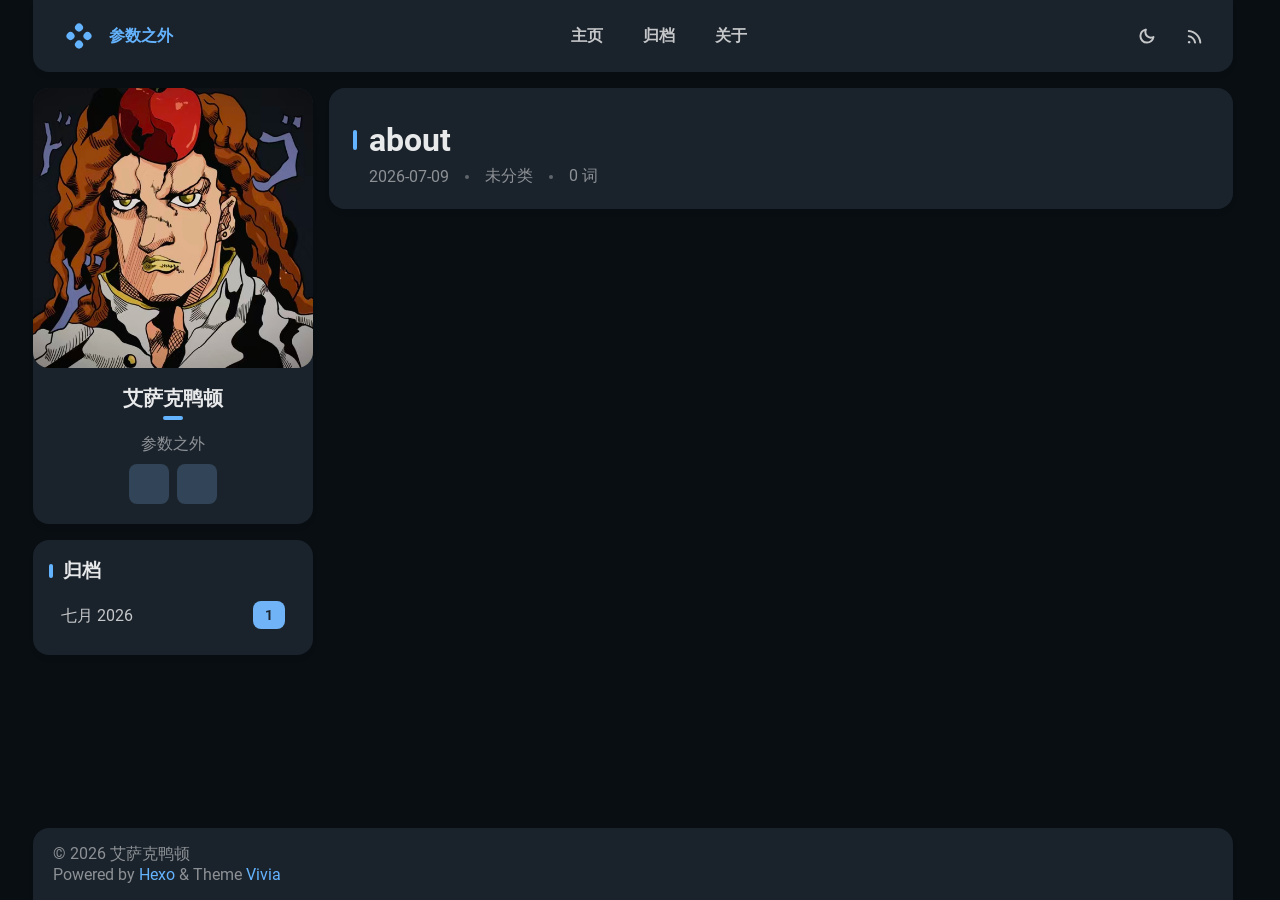
==== commit f9078300: "Site updated: 2026-07-09 14:18:12" ====
--- a/about/index.html
+++ b/about/index.html
@@ -61,11 +61,11 @@
   </nav>
   <nav id="main-nav">
     
-      <a class="main-nav-link" href="/">Home</a>
-    
-      <a class="main-nav-link" href="/archives">Archives</a>
-    
-      <a class="main-nav-link" href="/about">About</a>
+      <a class="main-nav-link" href="/">主页</a>
+    
+      <a class="main-nav-link" href="/archives">归档</a>
+    
+      <a class="main-nav-link" href="/about">关于</a>
     
   </nav>
   <nav id="sub-nav">
@@ -86,11 +86,11 @@
 <div id="nav-dropdown" class="hidden">
   <div id="dropdown-link-list">
     
-      <a class="nav-dropdown-link" href="/">Home</a>
-    
-      <a class="nav-dropdown-link" href="/archives">Archives</a>
-    
-      <a class="nav-dropdown-link" href="/about">About</a>
+      <a class="nav-dropdown-link" href="/">主页</a>
+    
+      <a class="nav-dropdown-link" href="/archives">归档</a>
+    
+      <a class="nav-dropdown-link" href="/about">关于</a>
     
     
       <a class="nav-dropdown-link" href="/atom.xml" title="RSS 订阅">RSS</a>
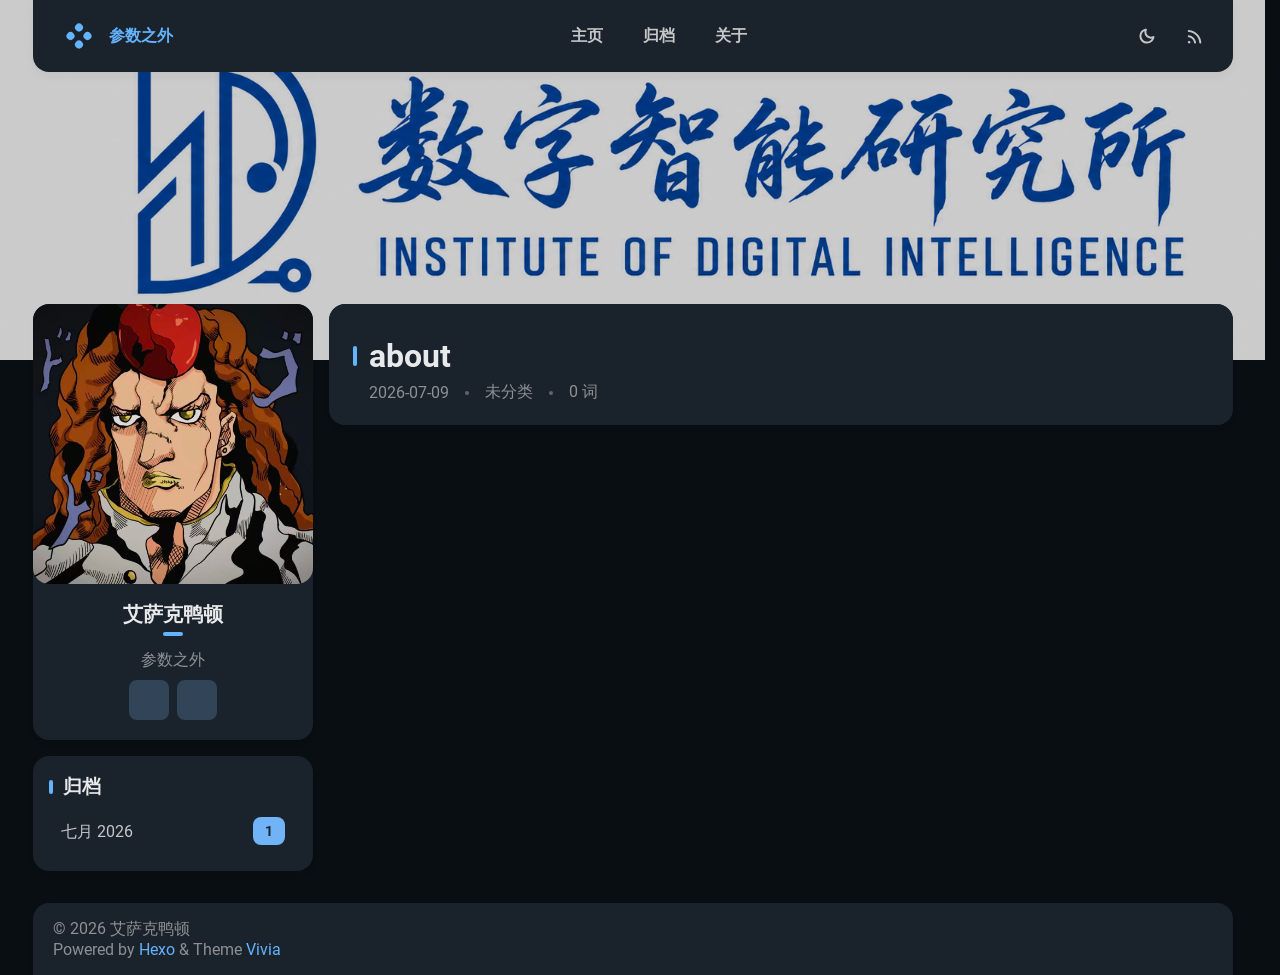
==== commit 8f336297: "Site updated: 2026-07-09 14:46:20" ====
--- a/about/index.html
+++ b/about/index.html
@@ -1,7 +1,7 @@
 <!DOCTYPE html>
 
 
-<html theme="dark" showBanner="true" hasBanner="false" > 
+<html theme="dark" showBanner="true" hasBanner="true" > 
 <link href="https://cdn.staticfile.org/font-awesome/6.4.2/css/fontawesome.min.css" rel="stylesheet">
 <link href="https://cdn.staticfile.org/font-awesome/6.4.2/css/brands.min.css" rel="stylesheet">
 <link href="https://cdn.staticfile.org/font-awesome/6.4.2/css/solid.min.css" rel="stylesheet">
@@ -44,6 +44,13 @@
 
 <body>
   
+  
+    
+<div id="banner" class="">
+  <img src="/image.png" itemprop="image">
+  <div id="banner-dim"></div>
+</div>
+ 
    
   <div id="main-grid" class="  ">
     <div id="nav" class=""  >
